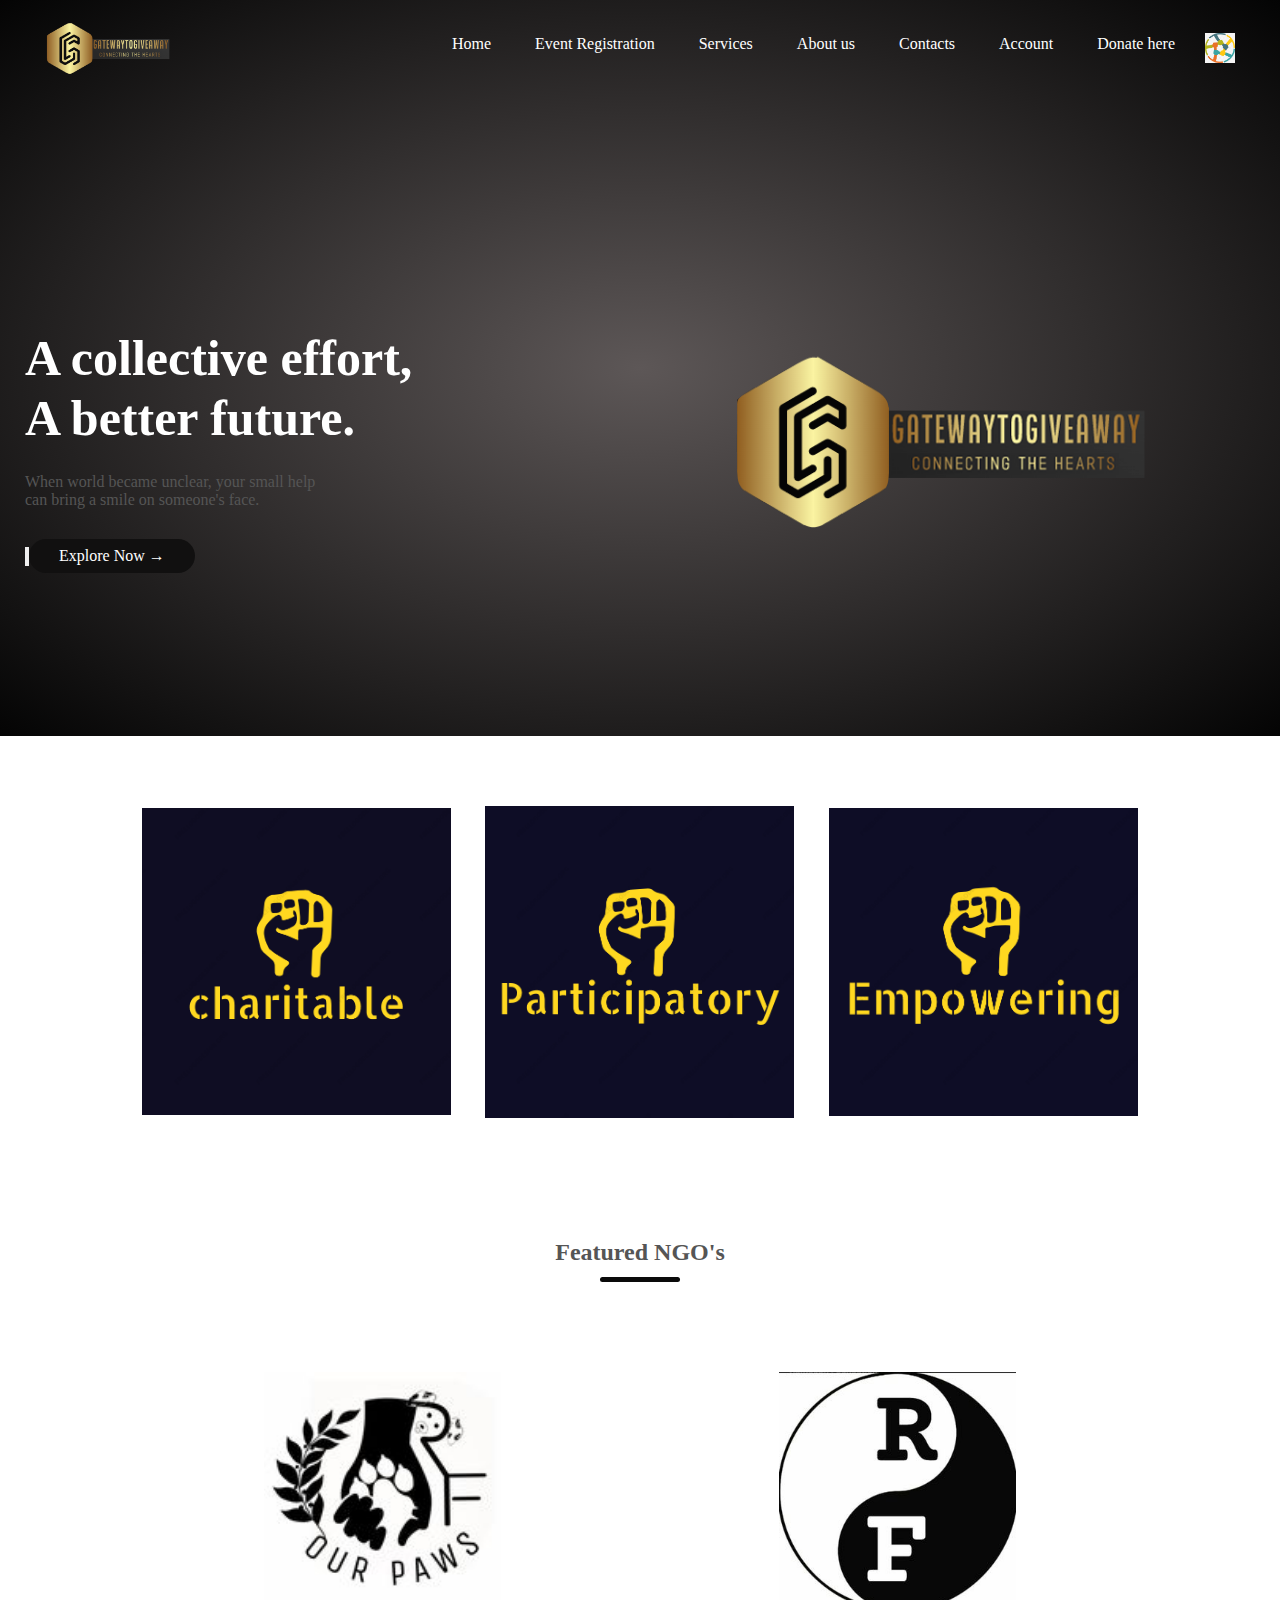
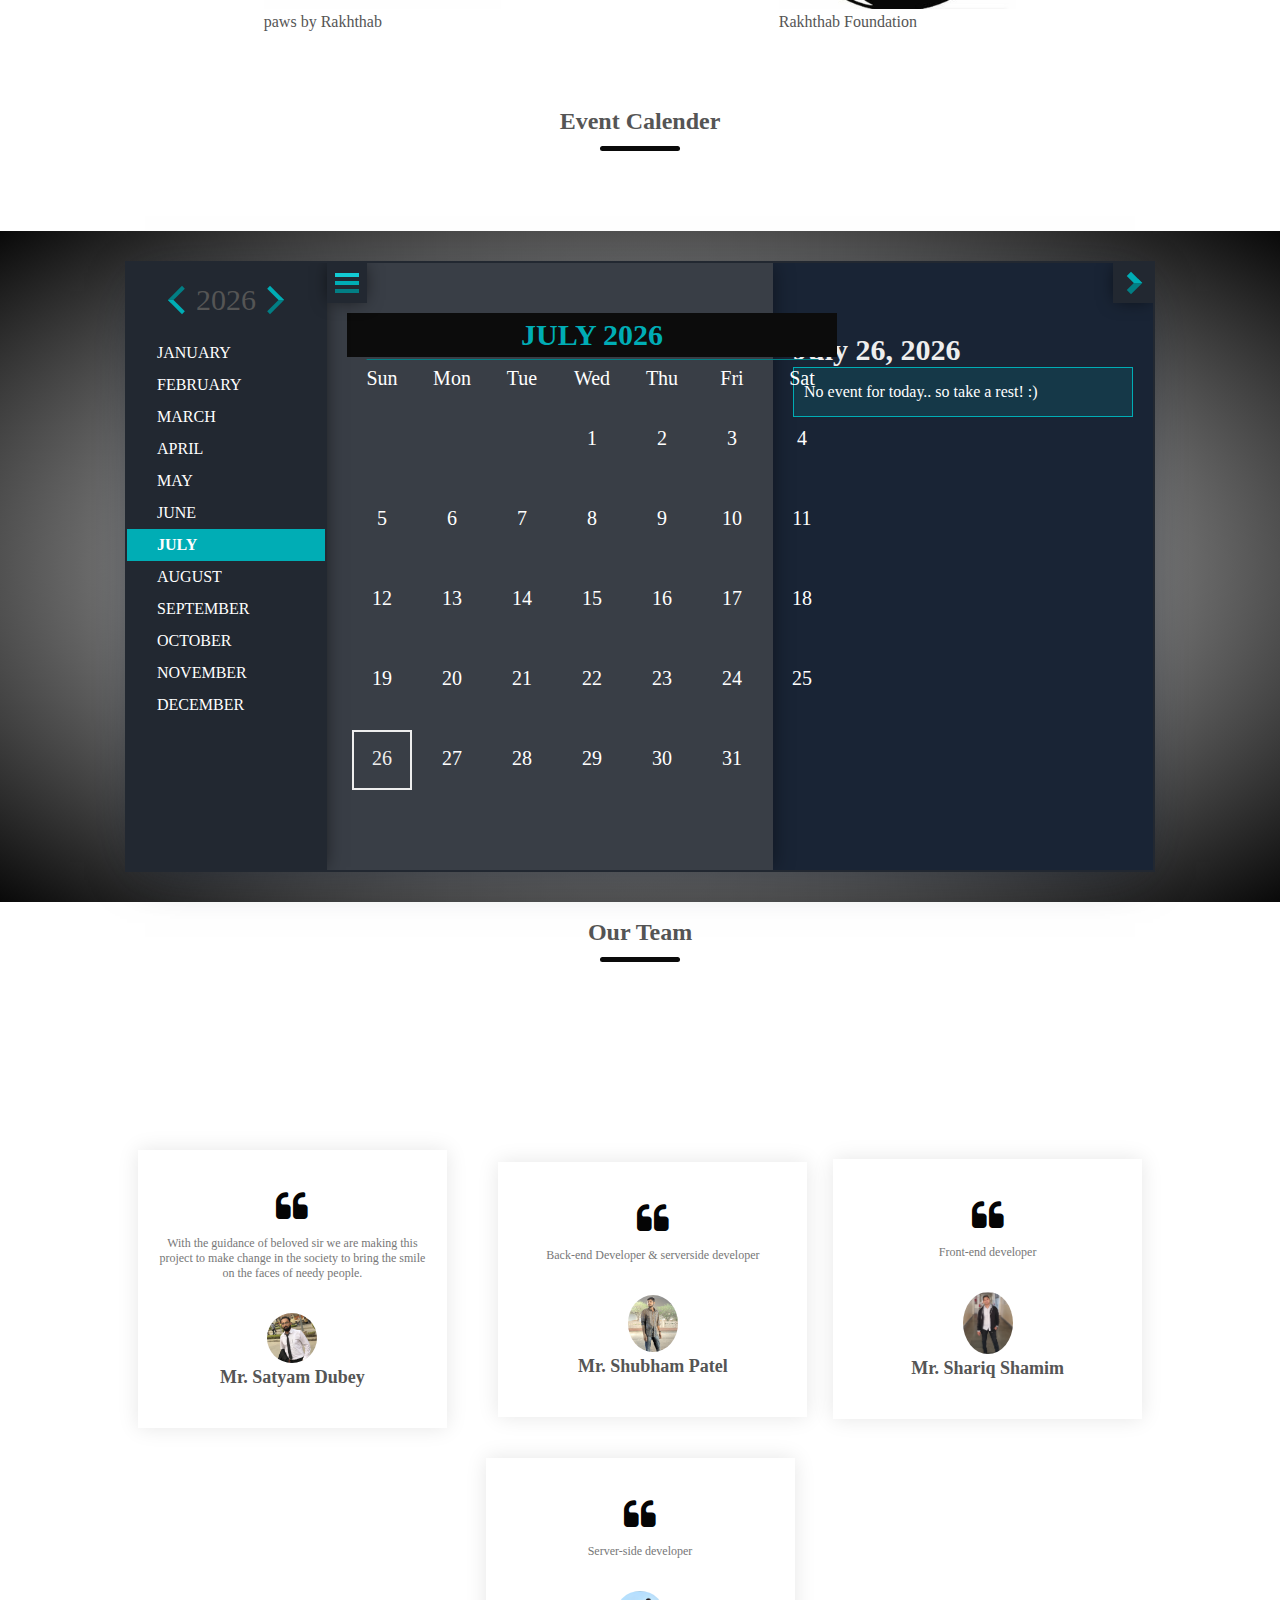
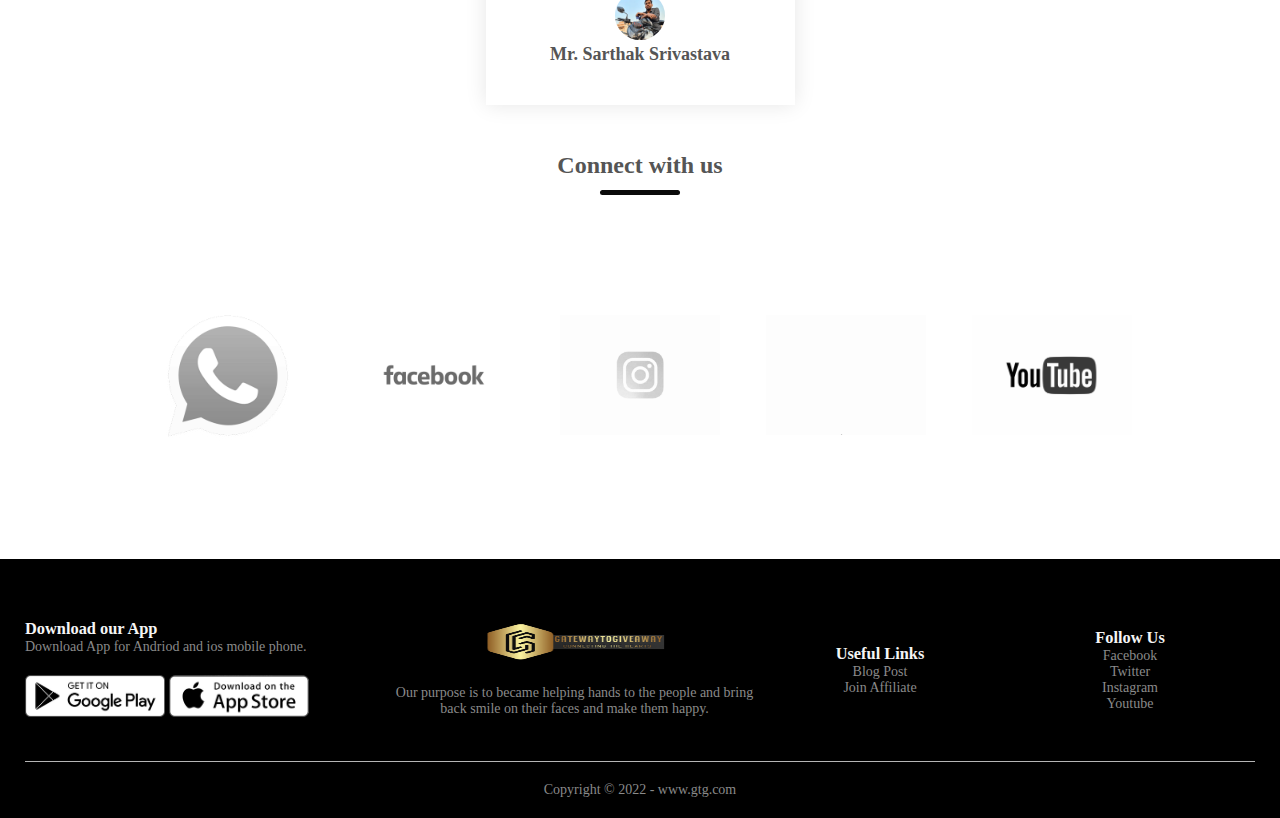
==== index.html @ d8c1d8df "required" ====
<!DOCTYPE html>
<html lang="en">

<head>
    <meta charset="UTF-8" />
    <meta name="viewport" content="width=device-width, initial-scale=1.0" />
    <link rel="stylesheet" href="style.css" />
    <title>GTG | Gateway To Giveaway</title>
    <link href="https://fonts.googleapis.com/css2?family=Poppins:wght@300;400;500;600&display=swap" rel="stylesheet" />
    <link rel="stylesheet" href="https://stackpath.bootstrapcdn.com/font-awesome/4.7.0/css/font-awesome.min.css" />
     <link rel="stylesheet" type="text/css" href="evo-calendar.css"/>
        <link rel="stylesheet" type="text/css" href="evo-calendar.midnight-blue.css"/>
         <link rel="stylesheet" type="text/css" href="evo-calendar.royal-navy.css"/>
</head>

<body>
    <div class="header">
        <div class="container">
            <div class="navbar">
                <div class="logo">
                    <a href="index.html">
                        <img src="images/main-logo.png" alt="" / width="125px">
                    </a>
                </div>
                <nav>
                    <ul id="MenuItems">
                        <li><a href="index.html">Home</a></li>
                        <li><a href="https://forms.office.com/r/egtF3mz5zP">Event Registration</a></li>

                        <li><a href="services.html">Services</a></li>
                        <li><a onClick="document.getElementById('team').scrollIntoView();">About us</a></li>
                        <li><a href="services.html">Contacts</a></li>
                        <li><a href="account.html">Account</a></li>
                        <li><a href="services.html">Donate here</a></li>
                        
                    </ul>
                </nav>
                <a href="donate.html">

                    <img src="images/payment.png" alt="" width="30px" height="30px" />
                </a>
                <img src="images/menu.png" alt="" class="menu-icon" onclick="menutoggle()">
            </div>
            <div class="row">
                <div class="col-2">
                    <h1 >A collective effort, <br />A better future.</h1>
                    <p>
                        When world became unclear, your small help <br />can bring a smile on someone's face.
                    </p>
                   <input type="button" ><a class="btn"onClick="document.getElementById('main').scrollIntoView();" >Explore Now &#8594;</a></input>
                </div>
                <div class="col-2">
                    <img src="images/main.png" alt="" />
                </div>
            </div>
        </div>
    </div>

    <div class="categories">
        <div class="small-container">
            <div class="row">
                <div class="col-3">
                   <a href="services.html" >
                    <img src="images/C 1.png" alt="" />
                    </a>
                </div>
                <div class="col-3">
                    <a href="services.html" >
                    <img src="images/C 2.png" alt="" />
                    </a>

                </div>
                <div class="col-3">
                    <a href="services.html" >
                    <img src="images/C 3.png" alt="" />
                    </a>
                </div>
            </div>
        </div>
    </div>

    <div class="small-container">
        <h2 class="title" id="main">Featured NGO's</h2>
        <div class="row">
           
            <div class="col-4">
                <a href="NGO_details.html" target="">
                <img src="images/buy-1.jpg" alt="" width="100%" height="100%"  />
                <h4>paws by Rakhthab</h4>
                </a>
            
                
                    
                   
                
            </div>
            <div class="col-4">
                <a href="services.html" >
                <img src="images/rakh.jpg" alt="" />
                <h4>Rakhthab Foundation</h4>
                </a>
                
            </div>
            
               
            </div>
           
        </div>
    </div>
   <h2 class="title">Event Calender </h2>
    <div class="offer">
        <div class="small-container">
           
           <div class="hero">
       
        <div id="calendar"></div>
        </div>
           
           
           
           
           
        </div>
    </div>
 <h2 class="title" id="team">Our Team</h2>
    <div class="testimonial">
        <div class="small-container">
            <div class="row">
            <div class="col-3">
                    <i class="fa fa-quote-left"></i>
                    <p>
                      With the guidance of beloved sir we are making this project to make change in the society 
                        to bring the smile on the faces of needy people.
                    </p>
                    <div class="rating">
                       
                    </div>
                    <img src="images/guide.jpeg" alt="">
                    <h3>Mr. Satyam Dubey</h3>
                </div>
                <br>
                <div class="col-3">
                    <i class="fa fa-quote-left"></i>
                    <p>
                       Back-end Developer & serverside developer
                    </p>
                    <div class="rating">
                       
                    </div>
                    <img src="images/shubh.jpg" alt="">
                    <h3>Mr. Shubham Patel</h3>
                </div>
                <div class="col-3">
                    <i class="fa fa-quote-left"></i>
                    <p>
                        Front-end developer
                    </p>
                    <div class="rating">
                        
                    </div>
                    <img src="images/shar.jpg" alt="">
                    <h3>Mr. Shariq Shamim</h3>
                </div>
                <div class="col-3">
                    <i class="fa fa-quote-left"></i>
                    <p>
                       Server-side developer 
                    </p>
                    <div class="rating">
                       
                    </div>
                    <img src="images/sarth.jpg" alt="">
                    <h3>Mr. Sarthak Srivastava</h3>
                </div>
            </div>
        </div>
    </div>
 <h2 class="title">Connect with us </h2>
    <div class="brands">
        <div class="small-container">
            <div class="row">
                <div class="col-5">
                    <img src="images/wl.gif" alt="">
                </div>
                <div class="col-5">
                    <img src="images/fl.gif" alt="">
                </div>
                <div class="col-5">
                    <img src="images/il.gif" alt="">
                </div>
                <div class="col-5">
                    <img src="images/ll.gif" alt="">
                </div>
                <div class="col-5">
                    <img src="images/yt.gif" alt="">
                </div>
            </div>
        </div>
    </div>


    <div class="footer">
        <div class="container">
            <div class="row">
                <div class="footer-col-1">
                    <h3>Download our App</h3>
                    <p>Download App for Andriod and ios mobile phone.</p>
                    <div class="app-logo">
                        <img src="images/play-store.png" alt="">
                        <img src="images/app-store.png" alt="">
                    </div>
                </div>
                <div class="footer-col-2">
                    <img src="images/main-logo.png" alt="">
                    <p>Our purpose is to became helping hands to the people and bring back smile on their faces and make them
                        happy.</p>
                </div>
                <div class="footer-col-3">
                    <h3>Useful Links</h3>
                    <ul>
                       
                        <li>Blog Post</li>
                        <li>Join Affiliate</li>
                    </ul>
                </div>
                <div class="footer-col-4">
                    <h3>Follow Us</h3>
                    <ul>
                        <li>Facebook</li>
                        <li>Twitter</li>
                        <li>Instagram</li>
                        <li>Youtube</li>
                    </ul>
                </div>
            </div>
            <hr>
            <p class="copyright">Copyright &copy; 2022 - www.gtg.com</p>
        </div>
    </div>
    <script src="https://ajax.googleapis.com/ajax/libs/jquery/3.4.1/jquery.min.js"></script>
        <script src="evo-calendar.js"></script>

        <script>
       
        $(document).ready(function() {
            $('#calendar').evoCalendar({
            	theme:"Midnight Blue",
            	calendarEvents: [
            	      {
            	        id: 'e1', // Event's ID (required)
            	        name: "New Year", // Event name (required)
            	        date: "January/1/2020", // Event date (required)
            	        type: "holiday", // Event type (required)
            	        everyYear: true // Same event every year (optional)
            	      },
            	      {
              	        id: 'e2', // Event's ID (required)
              	        name: "Project Presentation", // Event name (required)
              	        description:"gatewaytogiveaway project under developing stage  ",
              	        date: "February/13/2023 ", // Event date (required)
              	        type: "important", // Event type (required)
              	        everyYear: false // Same event every year (optional)
                      
              	      ,},
            	      {
                        id:"e3",
            	        name: "Vacation Leave",
            	        badge: "02/13 - 02/15", // Event badge (optional)
            	        date: ["February/13/2020", "February/15/2020"], // Date range
            	        description: "Vacation leave for 3 days.", // Event description (optional)
            	        type: "event",
            	        color: "#63d867" // Event custom color (optional)
            	      }
            	    ]
              
            })
        })
        </script>
    


    <script>
        var MenuItems = document.getElementById("MenuItems");

        MenuItems.style.maxHeight = "0px";

        function menutoggle() {
            if (MenuItems.style.maxHeight == "0px") {
                MenuItems.style.maxHeight = "200px";
            }
            else {
                MenuItems.style.maxHeight = "0px";
            }
        }
    </script>



</body>

</html>
---- style.css ----
*{
    margin: 0;
    padding: 0;
    box-sizing: border-box;
}

body{
    font-family: 'Poppins', sans-serif;
}

.navbar{
    display: flex;
    align-items: center;
    padding: 20px;
}

nav{
    flex: 1;
    text-align: right;
    
    height:50px;
    
}

nav ul{
    display: inline-block;
    list-style: none;
}

nav ul li{
    display: inline-block;
    margin-right: 20px;
    color:black;
    padding: 10px;
   
}

a{
    text-decoration: none;
    color:white;
}

p{
    color: #555555;
}
.container{
    max-width: 1300px;
    margin: auto;
    padding-left: 25px;
    padding-right: 25px;
}

.row{
    display: flex;
    align-items: center;
    flex-wrap: wrap;
    justify-content: space-around;
}

.col-2{
    flex-basis: 50%;
    min-width: 300px;

}

.col-2 img{
    max-width: 100%;
    padding: 50px 0;
}

.col-2 h1{
    font-size: 50px;
    line-height: 60px;
    margin: 25px 0;
    color:white;
}

.btn{
    display: inline-block;
    background: #111010;
    color: white;
    padding: 8px 30px;
    margin: 30px 0;
    border-radius: 30px;
}


.btn:hover{
    background: rgba(46, 45, 45, 0.856);
}

.header{
    background: radial-gradient(#5d5757 , #040404);
}

.header .row{
    margin-top:70px ;
}

.categories{
    margin: 70px 0;
}

.col-3{
    flex-basis: 30%;
    min-width: 250px;
    margin-bottom: 30px;
}

.col-3 img{
    width: 100%;
}

.small-container{
    max-width: 1080px;
    margin: auto;
    padding-left: 25px;
    padding-right: 25px;
}

.col-4{
    flex-basis: 25%;
    padding: 10px;
    min-width: 200px;
    margin-bottom: 50px;
    transition: transform 0.5s;
}

.col-4 img{
    width: 100%;
}

.title{
    text-align: center;
    margin: 0 auto 80px;
    position: relative;
    line-height: 60px;
    color: #555555;
}

.title::after{
    content: '';
    background: #0a0a0a ;
    width: 80px;
    height: 5px;
    border-radius: 5px;
    position: absolute;
    bottom: 0;
    left: 50%;
    transform: translateX(-50%);
}

h4{
    color: #555555;
    font-weight: normal;
}

.col-4 p{
    font-size: 14px;
}

.rating .fa{
    color: #070707;
}

.col-4:hover{
    transform: translateY(-7px);
}

.offer{
    background: radial-gradient(#ffffff , #090909);
    margin-top: 80px;
    padding: 30px 0;
}

.col-2 .offer-img{
    padding: 50px;
}

small{
    color: #555555;
}

.testimonial{
    padding-top: 108px;
}

.testimonial .col-3{
    text-align: center;
    padding: 40px 20px;
    box-shadow: 0 0 20px 0px rgba(0,0,0,0.1);
    cursor: pointer;
    transition: transform 0.5s;
}

.testimonial .col-3 img{
    width: 50px;
    margin-top: 20px;
    border-radius: 50%;
}

.testimonial .col-3:hover{
    transform: translateY(-10px);
}

.fa.fa-quote-left{
    font-size: 34px;
    color: rgb(5, 5, 5);
}

.col-3 p{
    font-size: 12px;
    margin: 12px 0;
    color: #777777;
}

.testimonial .col-3 h3{
    font-weight: 600;
    color: #555555;
    font-size: 18px;
}


.brands{
    margin: 100px auto;
}

.col-5{
    width: 160px;
}

.col-5 img{
    width: 100%;
    cursor: pointer;
    filter: grayscale(100%);
}

.col-5 img:hover{
    filter: grayscale(0);
}

.footer{
    background: black;
    color: #8a8a8a;
    font-size: 14px;
    padding: 60px 0 20px;
}

.footer p{
    color: #8a8a8a;
}

.footer h3{
    color: whitesmoke;
}

.footer-col-1, .footer-col-2, .footer-col-3, .footer-col-4{
    min-width: 250px;
    margin-bottom: 20px;
}

.footer-col-1{
    flex-basis: 30%;
}

.footer-col-2{
    flex: 1;
    text-align: center;
}

.footer-col-2 img{
    width: 180px;
    margin-bottom: 20px;
    height: 39px;
}

.footer-col-3 , .footer-col-4{
    flex-basis: 12%;
    text-align: center;
}

ul{
    list-style: none;
}

.app-logo{
    margin-top: 20px;
}

.app-logo img{
    width: 140px;
}

.footer hr{
    border: none;
    background: #b5b5b5;
    height: 1px;
    margin: 20px 0;
}

.copyright{
    text-align: center;
}

.menu-icon{
    width: 28px;
    margin-left: 20px;
    display: none;
}

@media only screen and (max-width: 800px){
    nav ul{
        position: absolute;
        top: 70px;
        left: 0;
        background: #333333;
        opacity: 0.8;
        width: 100%;
        overflow: hidden;
        transition: max-height 0.6s;
    }

    nav ul li{
        display: block;
        margin-bottom: 10px;
        margin-right: 50px;
        margin-top: 10px;
    }
    nav ul li a{
        color: whitesmoke;
    }

    .menu-icon{
        display: block;
        cursor: pointer;
    }

}


.row-2{
    justify-content: space-between;
    margin: 100px auto 50px;
}

select{
    border: 1px solid coral;
    padding: 5px;
}

select:focus{
    outline: none;
}



.page-btn{
    margin: 0 auto 80px;
}

.page-btn span{
    display: inline-block;
    border: 1px solid #faadbd;
    margin-left: 10px;
    width: 40px;
    height: 40px;
    text-align: center;
    line-height: 40px;
    cursor: pointer;
}
.page-btn span:hover{
    background: #080808;
    color: whitesmoke;
}

.single-product{
    margin-top: 80px;
}

.single-product .col-2 img{
    padding: 0;
}

.single-product .col-2{
    padding: 20px;

}

.single-product h4{
    margin: 20px 0;
    font-size: 22px;
    font-weight: bold;
}

.single-product select{
    display: block;
    padding: 10px;
    margin-top: 20px;
}

.single-product input{
    width: 50px;
    height: 40px;
    padding-left: 10px;
    font-size: 20px;
    margin-right: 10px;
    border: 1px solid coral;
}

input:focus{
    outline: none;
}


.single-product .fa{
    color: #f1607d;
    margin-left: 10px;
}

.small-img-row{
    display: flex;
    justify-content: space-between;
}

.small-img-col{
    flex-basis: 24%;
    cursor: pointer;
}


.cart-page{
    margin: 80px auto;
}

table{
    width: 100%;
    border-collapse: collapse;
}

.cart-info{
    display: flex;
    flex-wrap: wrap;
}

th{
    text-align: left;
    padding: 5px;
    color: #ffffff;
    background: #0c0c0c;
    font-weight: normal;
}

td{
    padding: 10px 5px;
}

td input{
    width: 40px;
    height: 30px;
    padding: 5px;
}

td a {
    color: #ff0033;
    font-size: 12px;
}

td img{
    width: 80px;
    height: 80px;
    margin-right: 10px;
}

.total-price{
    display: flex;
    justify-content: flex-end;
}

.total-price table{
    border-top:  3px solid coral;
    width: 100%;
    max-width: 350px;
}

td:last-child{
    text-align: right;
}

th:last-child{
    text-align: right;
}

.account-page{
    padding: 50px 0;
    background: radial-gradient(#c4bbbb , #66535a);
}

.form-container{
    background: #ffffff;
    width: 300px;
    height: 400px;
    position: relative;
    text-align: center;
    padding: 20px 0;
    margin: auto;
    box-shadow:  0 0 20px 0px rgba(0,0,0,0.3);
    border-radius: 9px;
    overflow: hidden;

}

.form-container span{
    font-weight: bold;
    padding:  0 10px;
    color: #555555;
    cursor: pointer;
    width: 100px;
    display: inline-block;
}

.form-btn{
    display: inline-block;
}

.form-container form{
    max-width: 300px;
    padding: 0 20px;
    position: absolute;
    top: 130px;
    transition: transform 1s;
}

form input{
    width: 100%;
    height: 30px;
    margin: 10px 0;
    padding: 0 10px;
    border: 1px solid #cccccc;
}

form .btn{
    width: 100%;
    border: none;
    cursor: pointer;
    margin: 10px 0;
}

form .btn:focus{
    outline: none;
}


#LoginForm{

    left:-300px;
}

#RegForm{

    left:0px;
}

form a{
    font-size: 12px;
}


#Indicator{
    width: 100px;
    border: none;
    background: coral;
    height: 3px;
    margin-top: 8px;
    transform: translateX(100px);
    transition: transform 1s;
}

@media only screen and (max-width: 600px){
    .row{
        text-align: center;
    }
    .col-2 , .col-3 , .col-4{
        flex-basis: 100%;
    }

    .single-product .row{
        text-align: left;
    }

    .single-product .col-2{
        padding: 20px 0;
    }

    .single-product h1{
        font-size: 26px;
        line-height: 32px;
    }

    .cart-info p{
        display: none;
    }

}

.hero{
    width:100%;
    height:100%;
    background:linear-gradient(45deg,#6ac1c5,#bda5ff);
    position:relative
}
#calender{
    width:80%;
    position:absolute;
    top:50%;
    left:50%;
    transform:translate(-50%,-50%)

}
---- evo-calendar.css ----
/*!
 * Evo Calendar - Simple and Modern-looking Event Calendar Plugin
 *
 * Licensed under the MIT License
 *
 * Version: 1.1.2
 * Author: Edlyn Villegas
 * Docs: https://edlynvillegas.github.com/evo-calendar
 * Repo: https://github.com/edlynvillegas/evo-calendar
 * Issues: https://github.com/edlynvillegas/evo-calendar/issues
 *
*/

*, ::after, ::before {
    -webkit-box-sizing: border-box;
    box-sizing: border-box;
}
html, body {
    padding: 0;
    margin: 0;
}
body {
    font-family: 'Source Sans Pro';
}
input:focus, textarea:focus, button:focus {
    outline: none;
}
.evo-calendar {
    position: relative;
    background-color: #fbfbfb;
    color: #5a5a5a;
    width: 100%;
    -webkit-box-shadow: 0 10px 50px -20px #8773c1;
            box-shadow: 0 10px 50px -20px #8773c1;
    margin: 0 auto;
    overflow: hidden;
    z-index: 1;
}

.calendar-sidebar {
    position: absolute;
    margin-top: 0;
    width: 200px;
    height: 100%;
    float: left;
    background-color: #8773c1;
    color: #fff;
    z-index: 1;
    -webkit-box-shadow: 5px 0 18px -3px #8773c1;
            box-shadow: 5px 0 18px -3px #8773c1;
    -webkit-transition: all .3s ease;
    -o-transition: all .3s ease;
    transition: all .3s ease;
    -webkit-transform: translateX(0);
        -ms-transform: translateX(0);
            transform: translateX(0);
    z-index: 2;
}

.sidebar-hide .calendar-sidebar {
    -webkit-transform: translateX(-100%);
        -ms-transform: translateX(-100%);
            transform: translateX(-100%);
    -webkit-box-shadow: none;
            box-shadow: none;
}
.calendar-sidebar > span#sidebarToggler {
    position: absolute;
    width: 40px;
    height: 40px;
    top: 0;
    right: 0;
    -webkit-transform: translate(100%, 0);
        -ms-transform: translate(100%, 0);
            transform: translate(100%, 0);
    background-color: #8773c1;
    padding: 10px 8px;
    cursor: pointer;
    -webkit-box-shadow: 5px 0 18px -3px #8773c1;
            box-shadow: 5px 0 18px -3px #8773c1;
}

.calendar-sidebar > .calendar-year {
    padding: 20px;
    text-align: center;
}
.calendar-sidebar > .calendar-year > p {
    margin: 0;
    font-size: 30px;
    display: inline-block;
}
.calendar-sidebar > .calendar-year > button.icon-button {
    display: inline-block;
    width: 20px;
    height: 20px;
    overflow: visible;
}
.calendar-sidebar > .calendar-year > button.icon-button > span {
    border-right: 4px solid #fff;
    border-bottom: 4px solid #fff;
    width: 100%;
    height: 100%;
}
.calendar-sidebar > .calendar-year > img[year-val="prev"] {
    float: left;
}
.calendar-sidebar > .calendar-year > img[year-val="next"] {
    float: right;
}
.calendar-sidebar > .month-list::-webkit-scrollbar {
    width: 5px;
    height: 5px;
}
.calendar-sidebar > .month-list::-webkit-scrollbar-track {
    background: transparent;
}
.calendar-sidebar > .month-list::-webkit-scrollbar-thumb {
    background: #fff;
    border-radius: 5px;
}
.calendar-sidebar > .month-list::-webkit-scrollbar-thumb:hover {
    background: #d6c8ff;
}
.calendar-sidebar > .month-list > .calendar-months {
    list-style-type: none;
    margin: 0;
    padding: 0;
}
.calendar-sidebar > .month-list > .calendar-months > li {
    padding: 7px 30px;
    cursor: pointer;
    font-size: 16px;
}
.calendar-sidebar > .month-list > .calendar-months > li:hover {
    background-color: #a692e0;
}
.calendar-sidebar > .month-list > .calendar-months > li.active-month {
    background-color: #755eb5;
}

.calendar-inner {
    position: relative;
    padding: 40px 30px;
    float: left;
    width: 100%;
    max-width: calc(100% - 600px);
    margin-left: 200px;
    background-color: #fff;
    -webkit-box-shadow: 5px 0 18px -3px rgba(0, 0, 0, 0.15);
            box-shadow: 5px 0 18px -3px rgba(0, 0, 0, 0.15);
    -webkit-transition: all .3s ease;
    -o-transition: all .3s ease;
    transition: all .3s ease;
    z-index: 1;
}
.calendar-inner::after {
    content: none;
    position: absolute;
    top: 0;
    left: 0;
    width: 100%;
    height: 100%;
    background-color: rgba(83, 74, 109, 0.5);
}
.sidebar-hide .calendar-inner {
    max-width: calc(100% - 400px);
    margin-left: 0;
}
.event-hide .calendar-inner {
    max-width: calc(100% - 200px);
}
.event-hide.sidebar-hide .calendar-inner {
    max-width: 100%;
}
.calendar-inner .calendar-table {
    border-collapse: collapse;
    font-size: 20px;
    width: 100%;
    -webkit-user-select: none;
       -moz-user-select: none;
        -ms-user-select: none;
            user-select: none;
}
th[colspan="7"] {
    position: relative;
    text-align: center;
    text-transform: uppercase;
    font-weight: 600;
    font-size: 30px;
    color: #8773c1;
}
th[colspan="7"]::after {
    content: '';
    position: absolute;
    bottom: -3px;
    left: 50%;
    width: 50px;
    height: 5px;
    -webkit-transform: translateX(-50%);
        -ms-transform: translateX(-50%);
            transform: translateX(-50%);
    background-color: rgba(135, 115, 193, 0.15);
}
tr.calendar-header {

}
tr.calendar-header .calendar-header-day {
    padding: 10px;
    text-align: center;
    color: #5a5a5a;
}

tr.calendar-body {

}
tr.calendar-body .calendar-day {
    padding: 10px 0;
}
tr.calendar-body .calendar-day .day {
    position: relative;
    padding: 15px;
    height: 60px;
    width: 60px;
    margin: 0 auto;
    border-radius: 50%;
    text-align: center;
    color: #5a5a5a;
    border: 1px solid transparent;
    -webkit-transition: all .3s ease, -webkit-transform .5s ease;
    transition: all .3s ease, -webkit-transform .5s ease;
    -o-transition: all .3s ease, transform .5s ease;
    transition: all .3s ease, transform .5s ease;
    transition: all .3s ease, transform .5s ease, -webkit-transform .5s ease;
    cursor: pointer;
}
tr.calendar-body .calendar-day .day:hover {
    background-color: #dadada;
}
tr.calendar-body .calendar-day .day:active {
    -webkit-transform: scale(0.9);
        -ms-transform: scale(0.9);
            transform: scale(0.9);
}

tr.calendar-body .calendar-day .day.calendar-active,
tr.calendar-body .calendar-day .day.calendar-active:hover {
    color: #5a5a5a;
    border-color: rgba(0, 0, 0, 0.5);
}

tr.calendar-body .calendar-day .day.calendar-today {
    color: #fff;
    background-color: #8773c1;
}
tr.calendar-body .calendar-day .day.calendar-today:hover {
    color: #fff;
    background-color: #755eb5;
}
tr.calendar-body .calendar-day .day[disabled] {
    pointer-events: none;
    cursor: not-allowed;
    background-color: transparent;
    color: #b9b9b9;
}


.calendar-events {
    position: absolute;
    top: 0;
    right: 0;
    width: 400px;
    height: 100%;
    padding: 70px 30px 60px 30px;
    background-color: #fbfbfb;
    -webkit-transition: all .3s ease;
    -o-transition: all .3s ease;
    transition: all .3s ease;
    overflow-y: auto;
    z-index: 0;
}
.calendar-events::-webkit-scrollbar {
    width: 5px;
    height: 5px;
}
.calendar-events::-webkit-scrollbar-track {
    background: transparent;
}
.calendar-events::-webkit-scrollbar-thumb {
    background: #8e899c;
    border-radius: 5px;
}
.calendar-events::-webkit-scrollbar-thumb:hover {
    background: #6c6875;
}

.calendar-events > .event-header > p {
    font-size: 30px;
    font-weight: 600;
    color: #5a5a5a;
}
#eventListToggler {
    position: absolute;
    width: 40px;
    height: 40px;
    top: 0;
    right: 0;
    background-color: #8773c1;
    padding: 10px;
    cursor: pointer;
    -webkit-box-shadow: 5px 0 18px -3px #8773c1;
            box-shadow: 5px 0 18px -3px #8773c1;
    z-index: 1;
}
.event-list::after {
    content: "";
    clear: both;
    display: table;
}
.event-list > .event-empty {
    padding: 15px 10px;
    background-color: rgba(135,115,193,.15);
    border: 1px solid #8773c1;
}
.event-list > .event-empty > p {
    margin: 0;
    color: #755eb5;
}
.event-container {
    position: relative;
    display: flex;
    width: 100%;
    border-radius: 10px;
    margin-bottom: 10px;
    -webkit-transition: all .3s ease;
    -o-transition: all .3s ease;
    transition: all .3s ease;
    cursor: pointer;
    float: left;
}
.event-container::before {
    content: '';
    position: absolute;
    top: 0;
    left: 0;
    width: 2px;
    height: 100%;
    transform: translate(29px, 30px);
    background-color: #eaeaea;
    z-index: -1;
}
.event-container:last-child.event-container::before {
    height: 30px;
    transform: translate(29px, 0);
}
.event-container:only-child.event-container::before {
    height: 0;
    opacity: 0;
}
.event-container:hover {
    background-color: #fff;
    -webkit-box-shadow: 0 3px 12px -4px rgba(0, 0, 0, 0.65);
            box-shadow: 0 3px 12px -4px rgba(0, 0, 0, 0.65);
}
.event-container > .event-icon {
    position: relative;
    padding: 20px;
    width: 60px;
    height: 60px;
    float: left;
    /* z-index: 0; */
}
/* .event-container > .event-icon::before {
    content: '';
    position: absolute;
    top: 0;
    left: 29px;
    width: 2px;
    height: calc(100% + 10px);
    background-color: #eaeaea;
    z-index: -1;
} */
/* .event-container:last-child > .event-icon::before {
    height: calc(50% + 10px);
}
.event-container:first-child > .event-icon::before {
    top: 50%;
    height: calc(50% + 10px);
}
.event-container:only-child > .event-icon::before {
    opacity: 0;
} */
.event-container > .event-icon > img {
    width: 30px;
}
.event-container > .event-info {
    align-self: center;
    width: calc(100% - 60px);
    display: inline-block;
    padding: 10px 10px 10px 0;
}
.event-container > .event-info > p {
    margin: 0;
    color: #5a5a5a;
}
.event-container > .event-info > p.event-title {
    position: relative;
    font-size: 22px;
    font-weight: 600;
}
.event-container > .event-info > p.event-title > span {
    position: absolute;
    top: 50%;
    right: 0;
    font-size: 12px;
    font-weight: normal;
    color: #755eb5;
    border: 1px solid #755eb5;
    border-radius: 3px;
    background-color: rgb(237 234 246);
    padding: 3px 6px;
    transform: translateY(-50%);
}
.event-container > .event-info > p.event-desc {
    font-size: 14px;
    margin-top: 5px;
}


.event-indicator {
    position: absolute;
    width: -moz-max-content;
    width: -webkit-fit-content;
    width: -moz-fit-content;
    width: fit-content;
    top: 100%;
    left: 50%;
    -webkit-transform: translate(-50%, calc(-100% + -5px));
        -ms-transform: translate(-50%, calc(-100% + -5px));
            transform: translate(-50%, calc(-100% + -5px));
}
.event-indicator > .type-bullet {
    float: left;
    padding: 2px;
}
.event-indicator > .type-bullet > div {
    width: 10px;
    height: 10px;
    border-radius: 50%;
}
.event-container > .event-icon > div {
    width: 100%;
    height: 100%;
    border-radius: 50%;
}
/* fallback color */
.event-container > .event-icon > div[class^="event-bullet-"],
.event-indicator > .type-bullet > div[class^="type-"] {
    background-color: #8773c1;
}
.event-container > .event-icon > div.event-bullet-event,
.event-indicator > .type-bullet > div.type-event {
    background-color: #ff7575;
}
.event-container > .event-icon > div.event-bullet-holiday,
.event-indicator > .type-bullet > div.type-holiday {
    background-color: #ffc107;
}
.event-container > .event-icon > div.event-bullet-birthday,
.event-indicator > .type-bullet > div.type-birthday {
    background-color: #3ca8ff;
}


button.icon-button {
    border: none;
    background-color: transparent;
    width: 100%;
    height: 100%;
    padding: 0;
    cursor: pointer;
}
button.icon-button > span.bars {
    position: relative;
    width: 100%;
    height: 4px;
    display: block;
    background-color: #fff;
}
button.icon-button > span.bars::before,
button.icon-button > span.bars::after {
    content: '';
    position: absolute;
    width: 100%;
    height: 4px;
    display: block;
    background-color: #fff;
}
button.icon-button > span.bars::before {
    top: -8px;
}
button.icon-button > span.bars::after {
    bottom: -8px;
}
button.icon-button > span.chevron-arrow-left {
    display: inline-block;
    border-right: 6px solid #fff;
    border-bottom: 6px solid #fff;
    width: 18px;
    height: 18px;
    -webkit-transform: rotate(-225deg);
        -ms-transform: rotate(-225deg);
            transform: rotate(-225deg);
}
button.icon-button > span.chevron-arrow-right {
    display: block;
    border-right: 4px solid #fff;
    border-bottom: 4px solid #fff;
    width: 16px;
    height: 16px;
    -webkit-transform: rotate(-45deg);
        -ms-transform: rotate(-45deg);
            transform: rotate(-45deg);
}


/*************
**  THEMES  **
**************/




/* 1280 */
@media screen and (max-width: 1280px) {
    .calendar-inner {
        padding: 50px 20px 70px 20px;
        max-width: calc(100% - 580px);
    }
    .sidebar-hide .calendar-inner {
        max-width: calc(100% - 380px);
    }
    tr.calendar-header .calendar-header-day,
    tr.calendar-body .calendar-day {
        padding: 10px 5px;
    }
    .calendar-events {
        width: 380px;
        padding: 70px 20px 60px 20px;
    }
}
/* 1024 */
@media screen and (max-width: 1024px) {
    .calendar-sidebar {
        width: 175px;
    }
    .calendar-inner {
        padding: 50px 10px 70px 10px;
        max-width: calc(100% - 475px);
        margin-left: 175px;
    }
    .sidebar-hide .calendar-inner {
        max-width: calc(100% - 300px);
    }
    .event-hide .calendar-inner {
        max-width: calc(100% - 175px);
    }
    .calendar-events {
        width: 300px;
        padding: 70px 10px 60px 10px;
    }
    tr.calendar-body .calendar-day .day {
        padding: 10px;
        height: 45px;
        width: 45px;
        font-size: 16px;
    }
    .event-indicator > .type-bullet > div {
        width: 8px;
        height: 8px;
        border-radius: 50%;
    }
    .calendar-sidebar > span#sidebarToggler,
    #eventListToggler {
        width: 50px;
        height: 50px;
    }
    #eventListToggler,
    .event-hide #eventListToggler {
        right: 0;
        -webkit-transform: translateX(0);
            -ms-transform: translateX(0);
                transform: translateX(0);
    }
    button.icon-button > span.bars {
        height: 5px;
    }
    button.icon-button > span.bars::before,
    button.icon-button > span.bars::after {
        height: 5px;
    }
    button.icon-button > span.bars::before {
        top: -10px;
    }
    button.icon-button > span.bars::after {
        bottom: -10px;
    }
    button.icon-button > span.chevron-arrow-right {
        border-right-width: 5px;
        border-bottom-width: 5px;
        width: 20px;
        height: 20px;
    }
    .event-container::before {
        /* height: calc(100% - 15px); */
        transform: translate(24px, 25px);
    }
    .event-container:last-child.event-container::before {
        height: 25px;
        transform: translate(24px, 0);
    }
    .event-container > .event-icon {
        padding: 15px;
        width: 50px;
        height: 50px;
    }
    .event-container > .event-icon::before {
        left: 24px;
    }
    .event-container > .event-info {
        width: calc(100% - 50px);
    }
    .event-container > .event-info > p {
        font-size: 18px;
    }
}
/* md */
@media screen and (max-width: 991px) {
    .calendar-sidebar {
        width: 150px;
    }
    .calendar-inner {
        padding: 50px 10px 70px 10px;
        max-width: calc(100% - 425px);
        margin-left: 150px;
    }
    .sidebar-hide .calendar-inner {
        max-width: calc(100% - 275px);
    }
    .event-hide .calendar-inner {
        max-width: calc(100% - 150px);
    }
    .calendar-events {
        width: 275px;
        padding: 70px 10px 60px 10px;
    }
}

/* sm */
@media screen and (max-width: 768px) {
    .calendar-sidebar {
        width: 180px;
    }
    .calendar-inner {
        padding: 50px 10px 70px 10px;
        max-width: 100%;
        margin-left: 0;
    }
    .sidebar-hide .calendar-inner,
    .event-hide .calendar-inner {
        max-width: 100%;
    }
    .calendar-inner::after {
        content: '';
        opacity: 1;
    }
    .sidebar-hide.event-hide .calendar-inner::after {
        content: none;
        opacity: 0;
    }
    .event-indicator {
        -webkit-transform: translate(-50%, calc(-100% + -3px));
        -ms-transform: translate(-50%, calc(-100% + -3px));
        transform: translate(-50%, calc(-100% + -3px));
    }
    .event-indicator > .type-bullet {
        padding: 0 1px 3px 1px;
    }
    .calendar-events {
        width: 48%;
        padding: 70px 20px 60px 20px;
        -webkit-box-shadow: -5px 0 18px -3px rgba(135, 115, 193, 0.5);
                box-shadow: -5px 0 18px -3px rgba(135, 115, 193, 0.5);
        z-index: 1;
    }
    .event-hide .calendar-events {
        -webkit-transform: translateX(100%);
            -ms-transform: translateX(100%);
                transform: translateX(100%);
        -webkit-box-shadow: none;
        box-shadow: none;
    }
    #eventListToggler {
        right: 48%;
        -webkit-transform: translateX(100%);
            -ms-transform: translateX(100%);
                transform: translateX(100%);
    }
    .event-hide #eventListToggler {
        -webkit-transform: translateX(0);
            -ms-transform: translateX(0);
                transform: translateX(0);
    }
    .calendar-events > .event-list {
        margin-top: 20px;
    }
    /* .event-hide .calendar-inner {
        -webkit-transform: translateX(-100%);
            -ms-transform: translateX(-100%);
                transform: translateX(-100%);
        -webkit-box-shadow: none;
                box-shadow: none;
    } */
    .calendar-sidebar > .calendar-year > button.icon-button {
        width: 16px;
        height: 16px;
    }
    .calendar-sidebar > .calendar-year > button.icon-button > span {
        border-right-width: 2px;
        border-bottom-width: 2px;
    }
    .calendar-sidebar > .calendar-year > p {
        font-size: 22px;
    }
    .calendar-sidebar > .month-list > .calendar-months > li {
        padding: 6px 26px;
    }
    .calendar-events > .event-header > p {
        margin: 0;
    }
    .event-container > .event-info > p.event-title {
        font-size: 20px;
    }
    .event-container > .event-info > p.event-desc {
        font-size: 12px;
    }
}
/* sm only */
@media screen and (max-width: 768px) and (min-width: 426px) {
    .event-container > .event-info > p.event-title {
        font-size: 18px;
    }
}

/* xs */
@media screen and (max-width: 425px) {
    .calendar-sidebar {
        width: 100%;
    }
    .sidebar-hide .calendar-sidebar {
        height: 43px;
    }
    .sidebar-hide .calendar-sidebar {
        -webkit-transform: translateX(0);
        -ms-transform: translateX(0);
        transform: translateX(0);
        -webkit-box-shadow: none;
        box-shadow: none;
    }
    .calendar-sidebar > .calendar-year {
        position: relative;
        padding: 10px 20px;
        text-align: center;
        background-color: #8773c1;
        -webkit-box-shadow: 0 3px 8px -3px rgba(53, 43, 80, 0.65);
                box-shadow: 0 3px 8px -3px rgba(53, 43, 80, 0.65);
    }
    .calendar-sidebar > .calendar-year > button.icon-button {
        width: 14px;
        height: 14px;
    }
    .calendar-sidebar > .calendar-year > button.icon-button > span {
        border-right-width: 3px;
        border-bottom-width: 3px;
    }
    .calendar-sidebar > .calendar-year > p {
        font-size: 18px;
        margin: 0 10px;
    }
    .calendar-sidebar > .month-list {
        position: relative;
        width: 100%;
        height: calc(100% - 43px);
        overflow-y: auto;
        background-color: #8773c1;
        -webkit-transform: translateY(0);
            -ms-transform: translateY(0);
                transform: translateY(0);
        z-index: -1;
    }
    .sidebar-hide .calendar-sidebar > .month-list {
        -webkit-transform: translateY(-100%);
            -ms-transform: translateY(-100%);
                transform: translateY(-100%);
    }
    .calendar-sidebar > .month-list > .calendar-months {
        position: absolute;
        top: 0;
        left: 0;
        width: 100%;
        list-style-type: none;
        margin: 0;
        padding: 0;
        padding: 10px;
    }
    .calendar-sidebar > .month-list > .calendar-months::after {
        content: "";
        clear: both;
        display: table;
    }
    .calendar-sidebar > .month-list > .calendar-months > li {
        padding: 10px 20px;
        font-size: 20px;
        /* width: 50%;
        float: left; */
    }
    .calendar-sidebar > span#sidebarToggler {
        -webkit-transform: translate(0, 0);
            -ms-transform: translate(0, 0);
                transform: translate(0, 0);
        top: 0;
        bottom: unset;
        -webkit-box-shadow: none;
        box-shadow: none;
    }

    th[colspan="7"]::after {
        bottom: 0;
    }

    .calendar-inner {
        margin-left: 0;
        padding: 53px 0 40px 0;
        float: unset;
    }
    .calendar-inner::after {
        content: none;
        opacity: 0;
    }
    .sidebar-hide .calendar-inner,
    .event-hide .calendar-inner,
    .calendar-inner {
        max-width: 100%;
    }
    .calendar-sidebar > span#sidebarToggler,
    #eventListToggler {
        width: 40px;
        height: 40px;
    }
    button.icon-button > span.chevron-arrow-right {
        border-right-width: 4px;
        border-bottom-width: 4px;
        width: 18px;
        height: 18px;
        -webkit-transform: translateX(-3px) rotate(-45deg);
            -ms-transform: translateX(-3px) rotate(-45deg);
                transform: translateX(-3px) rotate(-45deg);
    }

    button.icon-button > span.bars,
    button.icon-button > span.bars::before,
    button.icon-button > span.bars::after {
        height: 4px;
    }
    button.icon-button > span.bars::before {
        top: -8px;
    }
    button.icon-button > span.bars::after {
        bottom: -8px;
    }
    tr.calendar-header .calendar-header-day {
        padding: 0;
    }
    tr.calendar-body .calendar-day {
        padding: 8px 0;
    }
    tr.calendar-body .calendar-day .day {
        padding: 10px;
        width: 40px;
        height: 40px;
        font-size: 16px;
    }
    .event-indicator {
        -webkit-transform: translate(-50%, calc(-100% + -3px));
            -ms-transform: translate(-50%, calc(-100% + -3px));
                transform: translate(-50%, calc(-100% + -3px));
    }
    .event-indicator > .type-bullet {
        padding: 1px;
    }
    .event-indicator > .type-bullet > div {
        width: 6px;
        height: 6px;
    }
    .event-indicator {
        -webkit-transform: translate(-50%, 0);
            -ms-transform: translate(-50%, 0);
                transform: translate(-50%, 0);
    }
    tr.calendar-body .calendar-day .day.calendar-today .event-indicator,
    tr.calendar-body .calendar-day .day.calendar-active .event-indicator {
        -webkit-transform: translate(-50%, 3px);
            -ms-transform: translate(-50%, 3px);
                transform: translate(-50%, 3px);
    }
    .calendar-events {
        position: relative;
        padding: 20px 15px;
        width: 100%;
        height: 185px;
        -webkit-box-shadow: 0 5px 18px -3px rgba(0, 0, 0, 0.15);
        box-shadow: 0 5px 18px -3px rgba(0, 0, 0, 0.15);
        overflow-y: auto;
        z-index: 0;
    }
    .event-hide .calendar-events {
        -webkit-transform: translateX(0);
        -ms-transform: translateX(0);
        transform: translateX(0);
        padding: 0 15px;
        height: 0;
    }
    .calendar-events > .event-header > p {
        font-size: 20px;
    }
    .event-list > .event-empty {
        padding: 10px;
    }
    .event-container::before {
        /* height: calc(100% - 12.5px); */
        transform: translate(21.5px, 25px);
    }
    .event-container:last-child.event-container::before {
        height: 22.5px;
        transform: translate(21.5px, 0);
    }
    .event-container > .event-icon {
        width: 45px;
        height: 45px;
    }
    .event-container > .event-icon::before {
        left: 21px;
    }
    .event-container:last-child > .event-icon::before {
        height: 50%;
    }
    .event-container > .event-info {
        width: calc(100% - 45px);
    }
    .event-hide #eventListToggler,
    #eventListToggler {
        top: calc(100% - 185px);
        right: 0;
        -webkit-transform: translate(0, -100%);
        -ms-transform: translate(0, -100%);
        transform: translate(0, -100%);
    }
    .event-hide #eventListToggler {
        top: 100%;
    }
    #eventListToggler button.icon-button > span.chevron-arrow-right {
        position: relative;
        display: inline-block;
        -webkit-transform: translate(0, -3px) rotate(45deg);
            -ms-transform: translate(0, -3px) rotate(45deg);
                transform: translate(0, -3px) rotate(45deg);
    }
}
@media screen and (max-width: 375px) {
    th[colspan="7"] {
        font-size: 20px;
        padding-bottom: 5px;
    }
    tr.calendar-header .calendar-header-day {
        font-size: 16px;
    }
    tr.calendar-body .calendar-day .day {
        padding: 5px;
        width: 30px;
        height: 30px;
        font-size: 14px;
    }
}
---- evo-calendar.midnight-blue.css ----
/*!
 * Evo Calendar - Simple and Modern-looking Event Calendar Plugin
 *
 * Licensed under the MIT License
 * 
 * Version: 1.1.2
 * Author: Edlyn Villegas
 * Docs: https://edlynvillegas.github.com/evo-calendar
 * Repo: https://github.com/edlynvillegas/evo-calendar
 * Issues: https://github.com/edlynvillegas/evo-calendar/issues
 * 
*/

/* Evo Calendar - Theme: Midnight Blue */
.midnight-blue {
    -webkit-box-shadow: 0 10px 50px -20px rgba(19, 31, 51, 0.65);
            box-shadow: 0 10px 50px -20px rgba(19, 31, 51, 0.65);
    border: 2px solid #222831;
    color: #EEEEEE;
}
.midnight-blue .calendar-sidebar {
    background: #222831;
    border-right: 2px solid #222831;
    -webkit-box-shadow: 0 0 18px -3px rgba(0, 0, 0, 0.65);
            box-shadow: 0 0 18px -3px rgba(0, 0, 0, 0.65);
}
.midnight-blue.sidebar-hide .calendar-sidebar {
    -webkit-box-shadow: none;
            box-shadow: none;
}
.midnight-blue .calendar-sidebar > .month-list::-webkit-scrollbar-thumb:hover {
    background: #cee1ff;
}
.midnight-blue .calendar-sidebar > .month-list > .calendar-months > li {
    text-transform: uppercase;
}
.midnight-blue .calendar-sidebar > .month-list > .calendar-months > li:hover {
    background-color: rgba(255, 255, 255, 0.20);
}
.midnight-blue .calendar-sidebar > .month-list > .calendar-months > li.active-month {
    background-color: #00adb5;
    font-weight: 600;
}
.midnight-blue .calendar-sidebar > span#sidebarToggler,
.midnight-blue #eventListToggler {
    background-color: #222831;
    /* right: -2px; */
    -webkit-box-shadow: 0 0 18px -3px rgba(0, 0, 0, 0.65);
            box-shadow: 0 0 18px -3px rgba(0, 0, 0, 0.65);
}
.midnight-blue .calendar-sidebar > span#sidebarToggler {
    right: -2px;
}
.midnight-blue button.icon-button > span.bars {
    background-color: #00adb5;
}
.midnight-blue button.icon-button > span.bars::before {
    background-color: #12cbd4;
}
.midnight-blue button.icon-button > span.bars::after {
    background-color: #027e84;
}
.midnight-blue .calendar-sidebar > .calendar-year > button.icon-button > span,
.midnight-blue button.icon-button > span.chevron-arrow-right {
    display: block;
    border-right: 6px solid #00adb5;
    border-bottom: 6px solid #027e84;
}
.midnight-blue .calendar-sidebar > .calendar-year > button.icon-button > span {
    border-width: 4px;
}
.midnight-blue .calendar-inner {
    background-color: #393e46;
    -webkit-box-shadow: 5px 0 18px -3px rgba(0, 0, 0, 0.35);
            box-shadow: 5px 0 18px -3px rgba(0, 0, 0, 0.35);
}
.midnight-blue .calendar-inner td {
    color: #fff;
}
.midnight-blue th[colspan="7"] {
    position: relative;
    font-size: 30px;
    color: #00adb5;
}
.midnight-blue th[colspan="7"]::after {
    content: '';
    display: block;
    width: 92%;
    height: 1px;
    margin: 0 auto;
    background: #027e84;
}
.midnight-blue tr.calendar-body .calendar-day .day:hover {
    background-color: rgba(255, 255, 255, 0.12);
    color: #00f4ff;
}
.midnight-blue tr.calendar-body .calendar-day .day.calendar-today {
    background: #00adb5;
}
.midnight-blue tr.calendar-body .calendar-day .day {
    border-width: 2px;
    border-radius: 0;
    color: #fff;
}
.midnight-blue tr.calendar-body .calendar-day .day.calendar-active,
.midnight-blue tr.calendar-body .calendar-day .day.calendar-active:hover {
    border-color: #EEEEEE;
    color: #EEEEEE;
}
.midnight-blue tr.calendar-body .calendar-day .day.calendar-today:hover {
    color: #EEEEEE;
}
.midnight-blue .calendar-events {
    background-color: #192435;
    padding: 70px 20px 60px 20px;
}
.midnight-blue .calendar-events::-webkit-scrollbar-thumb {
    background: #fff;
    border-radius: 5px;
}
.midnight-blue .calendar-events::-webkit-scrollbar-thumb:hover {
    background: #cee1ff;
}
.midnight-blue .calendar-events p {
    color: #EEEEEE;
}
.midnight-blue .calendar-inner::after {
    background-color: rgba(25, 36, 53, 0.65);
}
.midnight-blue .event-container {
    border-radius: 0;
}
.midnight-blue .event-container:hover {
    background-color: #5d6979;
}
.midnight-blue .event-container > .event-icon > div {
    border: 2px solid transparent;
}
.midnight-blue .event-container:hover > .event-icon > div {
    border-color: #fff;
} 
.midnight-blue .event-container > .event-icon > div.event-bullet-birthday,
.midnight-blue .event-indicator > .type-bullet > div.type-birthday {
    background-color: #6c72bf;
}

.midnight-blue .event-container > .event-info > p.event-title > span {
    color: #fff;
    border-radius: 0;
    background-color: rgba(0,173,181,.15);
    border: 1px solid #00adb5;
}
.midnight-blue .event-container:hover > .event-info > p.event-title > span {
    background-color: rgb(0 173 181);
}

.midnight-blue .event-list > .event-empty {
    background-color: rgba(0, 173, 181, 0.15);
    border: 1px solid #00adb5;
}
.midnight-blue .event-list > .event-empty > p {
    color: #ffff;
}
@media only screen and (max-width: 768px) {
    .midnight-blue .event-indicator {
        -webkit-transform: translate(-50%, -100%);
        -ms-transform: translate(-50%, -100%);
        transform: translate(-50%, -100%);
    }
    .midnight-blue .calendar-events {
        -webkit-box-shadow: -5px 0 18px -3px rgba(0, 0, 0, 0.65);
        box-shadow: -5px 0 18px -3px rgba(0, 0, 0, 0.65);
    }
    .midnight-blue.event-hide .calendar-events {
        -webkit-box-shadow: none;
        box-shadow: none;
    }
}
@media screen and (max-width: 425px) {
    .midnight-blue .calendar-sidebar {
        border-right: none;
    }
    .midnight-blue .calendar-sidebar > .calendar-year {
        background-color: #222831;
        -webkit-box-shadow: 0 3px 8px -3px rgba(0, 0, 0, 0.65);
                box-shadow: 0 3px 8px -3px rgba(0, 0, 0, 0.65);
    }
    .midnight-blue .calendar-sidebar > .month-list {
        background-color: #192435;
    }
    .midnight-blue .calendar-sidebar > span#sidebarToggler {
        right: 0;
    }
    .midnight-blue #eventListToggler, .midnight-blue .calendar-sidebar>span#sidebarToggler {
        -webkit-box-shadow: none;
        box-shadow: none;
    }
    .midnight-blue .calendar-inner {
        -webkit-box-shadow: 5px 0 18px -3px rgba(0, 0, 0, 0.35);
        box-shadow: 0 5px 18px -3px rgba(0, 0, 0, 0.65);
    }
    .midnight-blue tr.calendar-body .calendar-day .day.calendar-active,
    .midnight-blue tr.calendar-body .calendar-day .day.calendar-active:hover {
        border-width: 1px;
    }
    .midnight-blue tr.calendar-body .calendar-day .day.calendar-today .event-indicator {
        -webkit-transform: translate(-50%, 3px);
        -ms-transform: translate(-50%, 3px);
        transform: translate(-50%, 3px);
    }
    .midnight-blue tr.calendar-body .calendar-day .day.calendar-active .event-indicator {
        -webkit-transform: translate(-50%, -50%);
        -ms-transform: translate(-50%, -50%);
        transform: translate(-50%, -50%);
    }
    .midnight-blue .event-indicator {
        -webkit-transform: translate(-50%, 0);
        -ms-transform: translate(-50%, 0);
        transform: translate(-50%, 0);
    }
    .midnight-blue .calendar-events {
        padding: 20px 15px;
    }
    .midnight-blue.event-hide .calendar-events {
        padding: 0 15px;
    }
}
---- evo-calendar.royal-navy.css ----
/*!
 * Evo Calendar - Simple and Modern-looking Event Calendar Plugin
 *
 * Licensed under the MIT License
 *
 * Version: 1.1.2
 * Author: Edlyn Villegas
 * Docs: https://edlynvillegas.github.com/evo-calendar
 * Repo: https://github.com/edlynvillegas/evo-calendar
 * Issues: https://github.com/edlynvillegas/evo-calendar/issues
 *
*/

/* Evo Calendar - Theme: Royal Navy */
.royal-navy .calendar-sidebar {
    background-color: #216583;
    -webkit-box-shadow: 5px 0 18px -3px #216583;
    box-shadow: 5px 0 18px -3px #216583;
}
.royal-navy.sidebar-hide .calendar-sidebar {
    -webkit-box-shadow: none;
    box-shadow: none;
}
.royal-navy .calendar-sidebar > .month-list::-webkit-scrollbar-thumb:hover {
    background: #fff7e1;
}
.royal-navy .calendar-sidebar > .month-list > .calendar-months {
    padding: 0 15px 0 0;
}
.royal-navy .calendar-sidebar > .month-list > .calendar-months > li {
    padding: 9px 30px;
    border-radius: 0 25px 25px 0;
}
.royal-navy .calendar-sidebar > .month-list > .calendar-months > li:hover {
    background-color: rgba(0, 0, 0, 0.20);
}
.royal-navy .calendar-sidebar > .month-list > .calendar-months > li.active-month {
    background-color: rgba(0, 0, 0, 0.35);
}
.royal-navy .calendar-sidebar > span#sidebarToggler {
    width: 35px;
    height: 35px;
    top: 10px;
    right: 0;
    background-color: #f7be16;
    border-radius: 50%;
    padding: 8px;
    -webkit-transform: translate(50%, 0);
    -ms-transform: translate(50%, 0);
    transform: translate(50%, 0);
    -webkit-box-shadow: 0 5px 10px -3px #f7be16;
    box-shadow: 0 5px 10px -3px #f7be16;
    -webkit-transition: all .3s ease;
    -o-transition: all .3s ease;
    transition: all .3s ease;
}
.royal-navy.sidebar-hide .calendar-sidebar > span#sidebarToggler {
    -webkit-transform: translate(calc(100% + 10px), 0);
    -ms-transform: translate(calc(100% + 10px), 0);
    transform: translate(calc(100% + 10px), 0);
}
.royal-navy button.icon-button > span.bars,
.royal-navy button.icon-button > span.bars::before,
.royal-navy button.icon-button > span.bars::after {
    height: 3px;
}
.royal-navy button.icon-button > span.bars::before {
    top: -6px;
}
.royal-navy button.icon-button > span.bars::after {
    bottom: -6px;
}
.royal-navy .calendar-inner {
    color: #164255;
}
.royal-navy th[colspan="7"] {
    color: #216583;
}
.royal-navy th[colspan="7"]::after {
    background-color: rgba(33, 101, 131, 0.15);
}
.royal-navy tr.calendar-body .calendar-day .day:hover {
    background-color: rgba(48, 152, 197, 0.25);
    color: #164255;
}
.royal-navy tr.calendar-body .calendar-day .day.calendar-active,
.royal-navy tr.calendar-body .calendar-day .day.calendar-active:hover {
    border-color: #164255;
}
.royal-navy tr.calendar-body .calendar-day .day.calendar-today {
    background-color: #216583;
    color: #fff;
    -webkit-box-shadow: 0 5px 10px -3px #216583;
            box-shadow: 0 5px 10px -3px #216583;
}
.royal-navy #eventListToggler {
    width: 35px;
    height: 35px;
    top: 10px;
    background-color: #f7be16;
    border-radius: 50%;
    padding: 6px;
    -webkit-box-shadow: 0 5px 10px -3px #f7be16;
    box-shadow: 0 5px 10px -3px #f7be16;
    -webkit-transform: translateX(-10px);
    -ms-transform: translateX(-10px);
    transform: translateX(-10px);
    -webkit-transition: all .3s ease;
    -o-transition: all .3s ease;
    transition: all .3s ease;
}
.royal-navy .calendar-events {
    padding-top: 50px;
    padding-bottom: 40px;
    background-color: #216583;
    color: #fff;
}
.royal-navy .calendar-events::-webkit-scrollbar-thumb {
    background: #fff;
    border-radius: 5px;
}
.royal-navy .calendar-events::-webkit-scrollbar-thumb:hover {
    background: #fff7e1;
}
.royal-navy .calendar-events > .event-header > p {
    text-transform: uppercase;
    padding-bottom: 10px;
    border-bottom: 1px solid #fff;
    color: #fff;
}
/* .royal-navy .event-container {
    border-radius: 30px;
} */
.royal-navy .event-container:hover {
    background-color: #fff;
}
.royal-navy .event-container > .event-info > p {
    color: #fff;
}
.royal-navy .event-container:hover > .event-info >  p {
    color: #164255;
}
.royal-navy .event-container > .event-info > p.event-title > span {
    color: #fff;
    border: 1px solid #164255;
    border-radius: 15px;
    background-color: rgb(22 66 85);
}
.royal-navy .event-list > .event-empty {
    background-color: rgba(255, 255, 255, 0.15);
    border: 1px solid #fff;
}
.royal-navy .event-list > .event-empty > p {
    color: #ffff;
}
@media screen and (max-width: 768px) {
    .royal-navy .calendar-sidebar > .month-list > .calendar-months > li {
        padding: 6px 26px;
    }
    .royal-navy button.icon-button > span.bars,
    .royal-navy button.icon-button > span.bars::before,
    .royal-navy button.icon-button > span.bars::after {
        height: 4px;
    }
    .royal-navy .calendar-inner::after {
        background-color: rgba(44, 81, 97, 0.5);
    }
    .royal-navy .calendar-sidebar > span#sidebarToggler,
    .royal-navy #eventListToggler {
        width: 50px;
        height: 50px;
        padding: 15px 12px;
    }
    .royal-navy button.icon-button > span.bars::before {
        top: -8px;
    }
    .royal-navy button.icon-button > span.bars::after {
        bottom: -8px;
    }
    .royal-navy .calendar-events {
        -webkit-box-shadow: -5px 0 18px -3px #216583;
                box-shadow: -5px 0 18px -3px #216583;
    }
    .royal-navy.event-hide .calendar-events {
        -webkit-transform: translateX(calc(100% + 1px));
            -ms-transform: translateX(calc(100% + 1px));
                transform: translateX(calc(100% + 1px));
        -webkit-box-shadow: none;
                box-shadow: none;
    }
    .royal-navy #eventListToggler {
        -webkit-transform: translateX(50%);
            -ms-transform: translateX(50%);
                transform: translateX(50%);
    }
    .royal-navy.event-hide #eventListToggler {
        right: 10px;
        -webkit-transform: translateX(0);
            -ms-transform: translateX(0);
                transform: translateX(0);
    }
    .royal-navy.event-hide .calendar-events #eventListToggler {
        -webkit-transform: translateX(calc(-100% - 10px));
            -ms-transform: translateX(calc(-100% - 10px));
                transform: translateX(calc(-100% - 10px));
    }
}
/* sm only */
@media screen and (max-width: 768px) and (min-width: 426px) {
    .royal-navy .calendar-events {
        padding-top: 60px;
    }
}
@media screen and (max-width: 425px) {
    .royal-navy .calendar-sidebar > .calendar-year {
        background-color: #216583;
        -webkit-box-shadow: 0 5px 8px -3px rgba(12, 37, 47, 0.65);
                box-shadow: 0 5px 8px -3px rgba(12, 37, 47, 0.65);
    }
    .royal-navy .calendar-sidebar > .month-list {
        background-color: #174d65;
    }
    .royal-navy .calendar-sidebar > .month-list > .calendar-months {
        padding: 10px;
    }
    .royal-navy .calendar-sidebar > .month-list > .calendar-months > li {
        width: 100%;
        padding: 10px 20px;
        border-radius: 25px;
        float: unset;
    }
    .royal-navy.sidebar-hide .calendar-sidebar > span#sidebarToggler {
        -webkit-transform: translate(-5px, 10px) scale(0.9);
        -ms-transform: translate(-5px, 10px) scale(0.9);
        transform: translate(-5px, 10px) scale(0.9);
    }
    .royal-navy .calendar-sidebar > span#sidebarToggler {
        -webkit-transform: translate(-5px, 10px) scale(0.9);
        -ms-transform: translate(-5px, 10px) scale(0.9);
        transform: translate(-5px, 10px) scale(0.9);
    }
    .royal-navy .calendar-inner {
        padding: 63px 0 40px 0;
        -webkit-box-shadow: 0 5px 8px -3px rgba(12, 37, 47, 0.65);
                box-shadow: 0 5px 8px -3px rgba(12, 37, 47, 0.65);
    }
    .royal-navy.event-hide .calendar-events,
    .royal-navy .calendar-events {
        padding: 20px 15px;
        -webkit-transform: translateX(0);
        -ms-transform: translateX(0);
        transform: translateX(0);
    }
    .royal-navy.event-hide .calendar-events {
        padding: 0 15px;
    }
    .royal-navy.event-hide #eventListToggler,
    .royal-navy #eventListToggler {
        top: calc(100% - 185px);
        right: 0;
        -webkit-transform: translate(-5px, -50%) scale(0.9);
        -ms-transform: translate(-5px, -50%) scale(0.9);
        transform: translate(-5px, -50%) scale(0.9);
    }
    .royal-navy.event-hide #eventListToggler {
        top: 100%;
        -webkit-transform: translate(0, -100%) scale(0.8);
            -ms-transform: translate(0, -100%) scale(0.8);
                transform: translate(0, -100%) scale(0.8);
    }
}
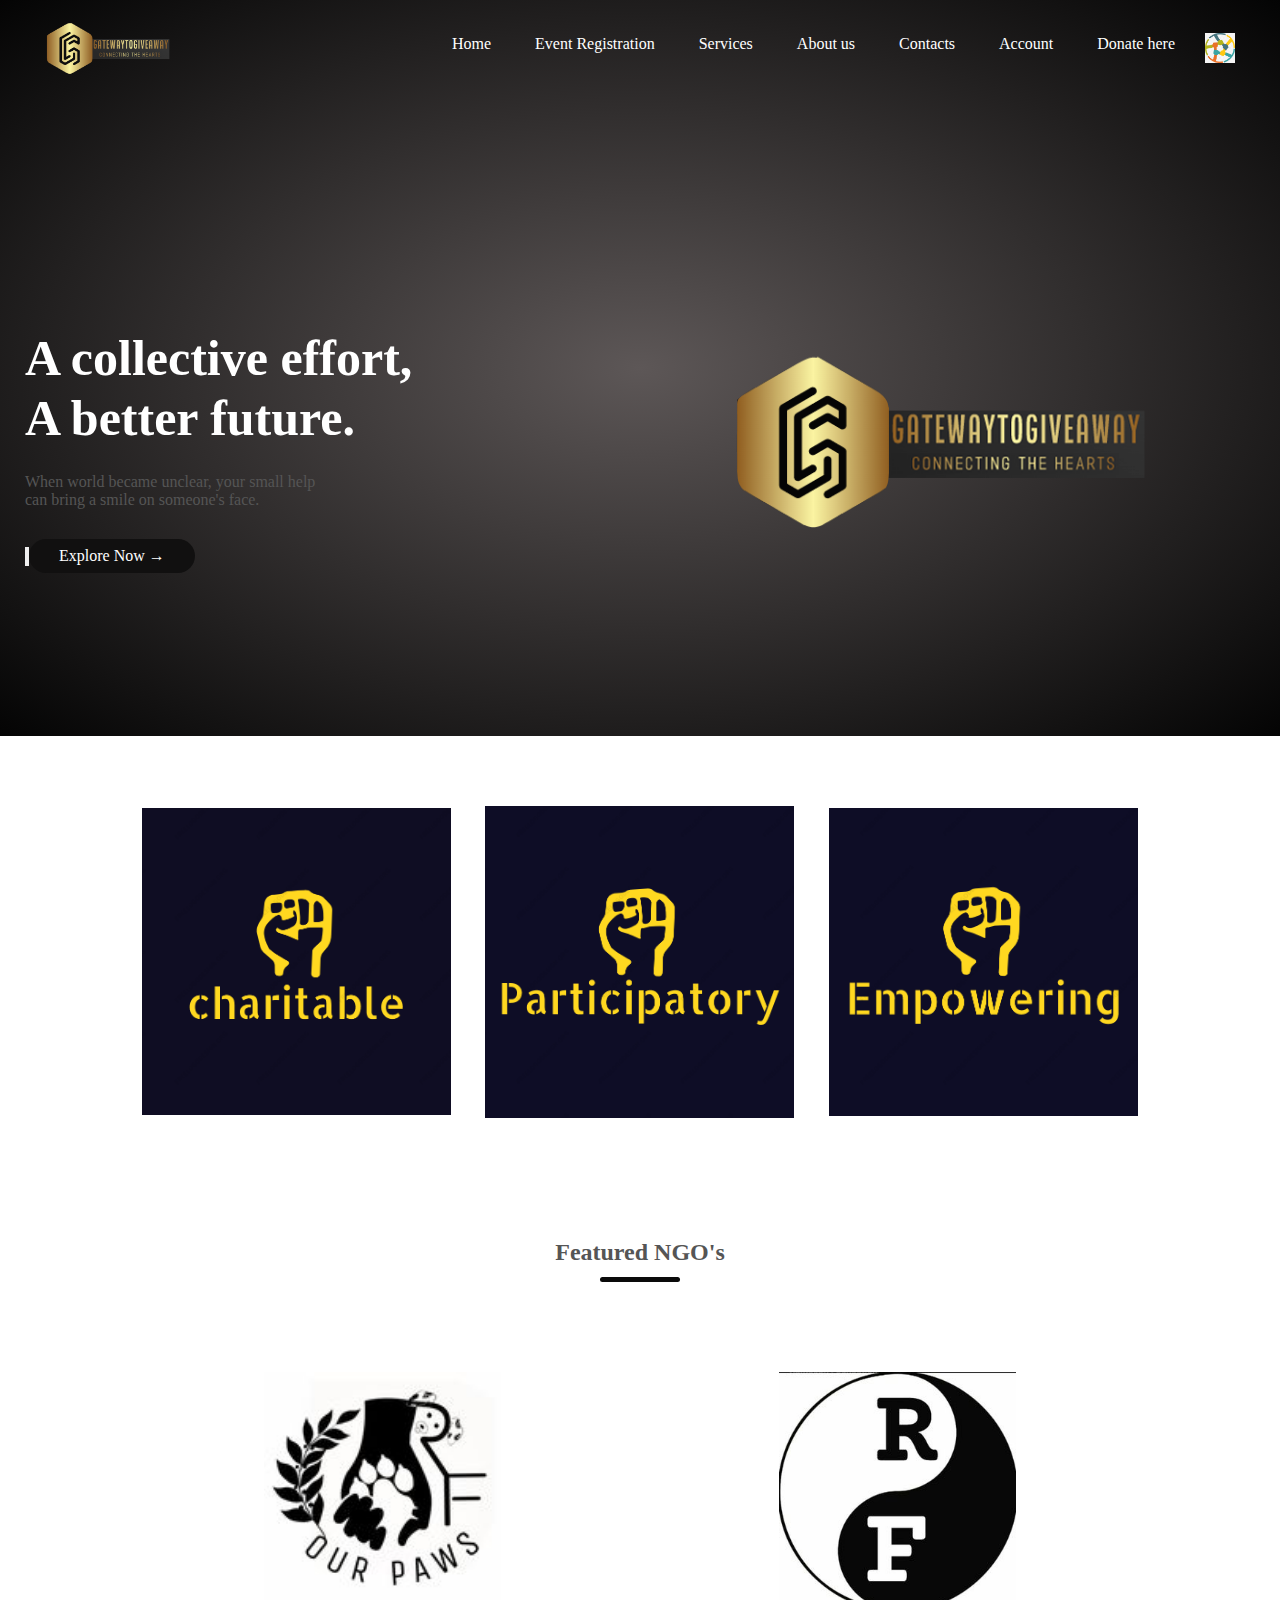
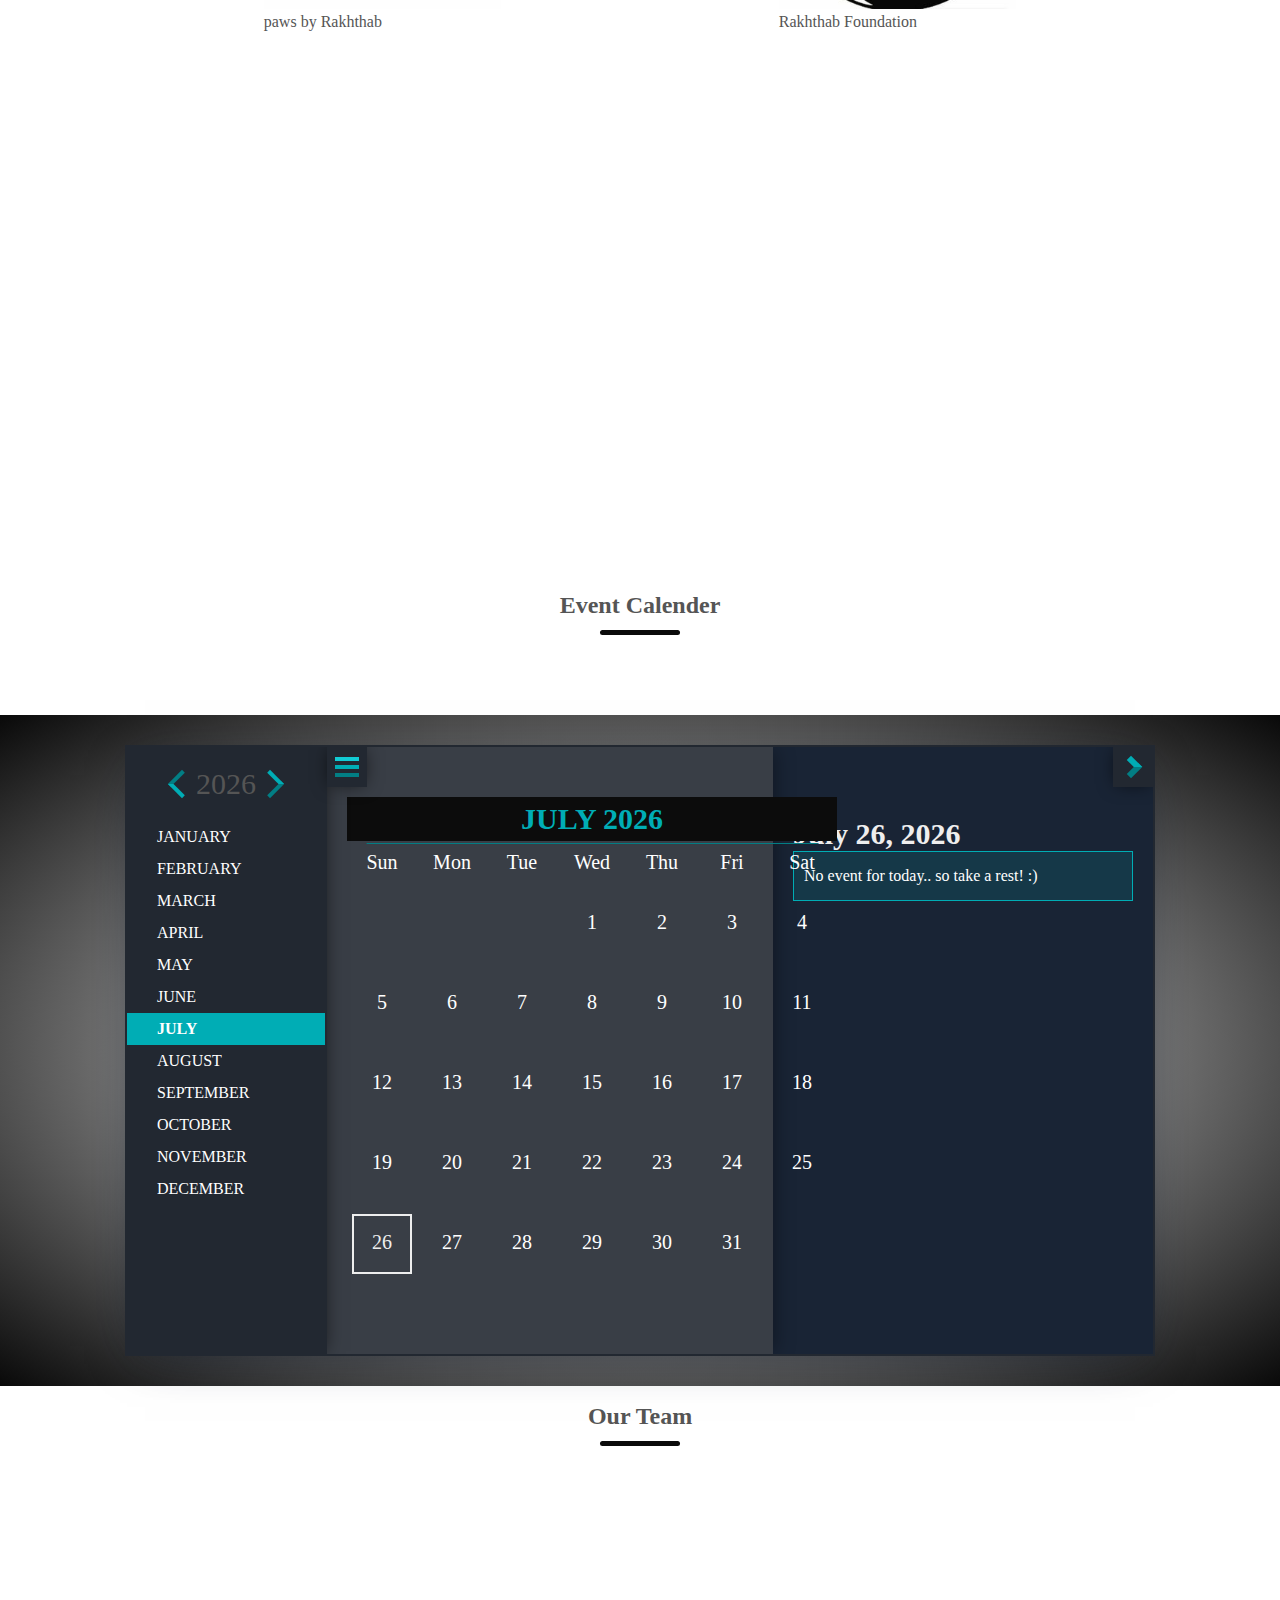
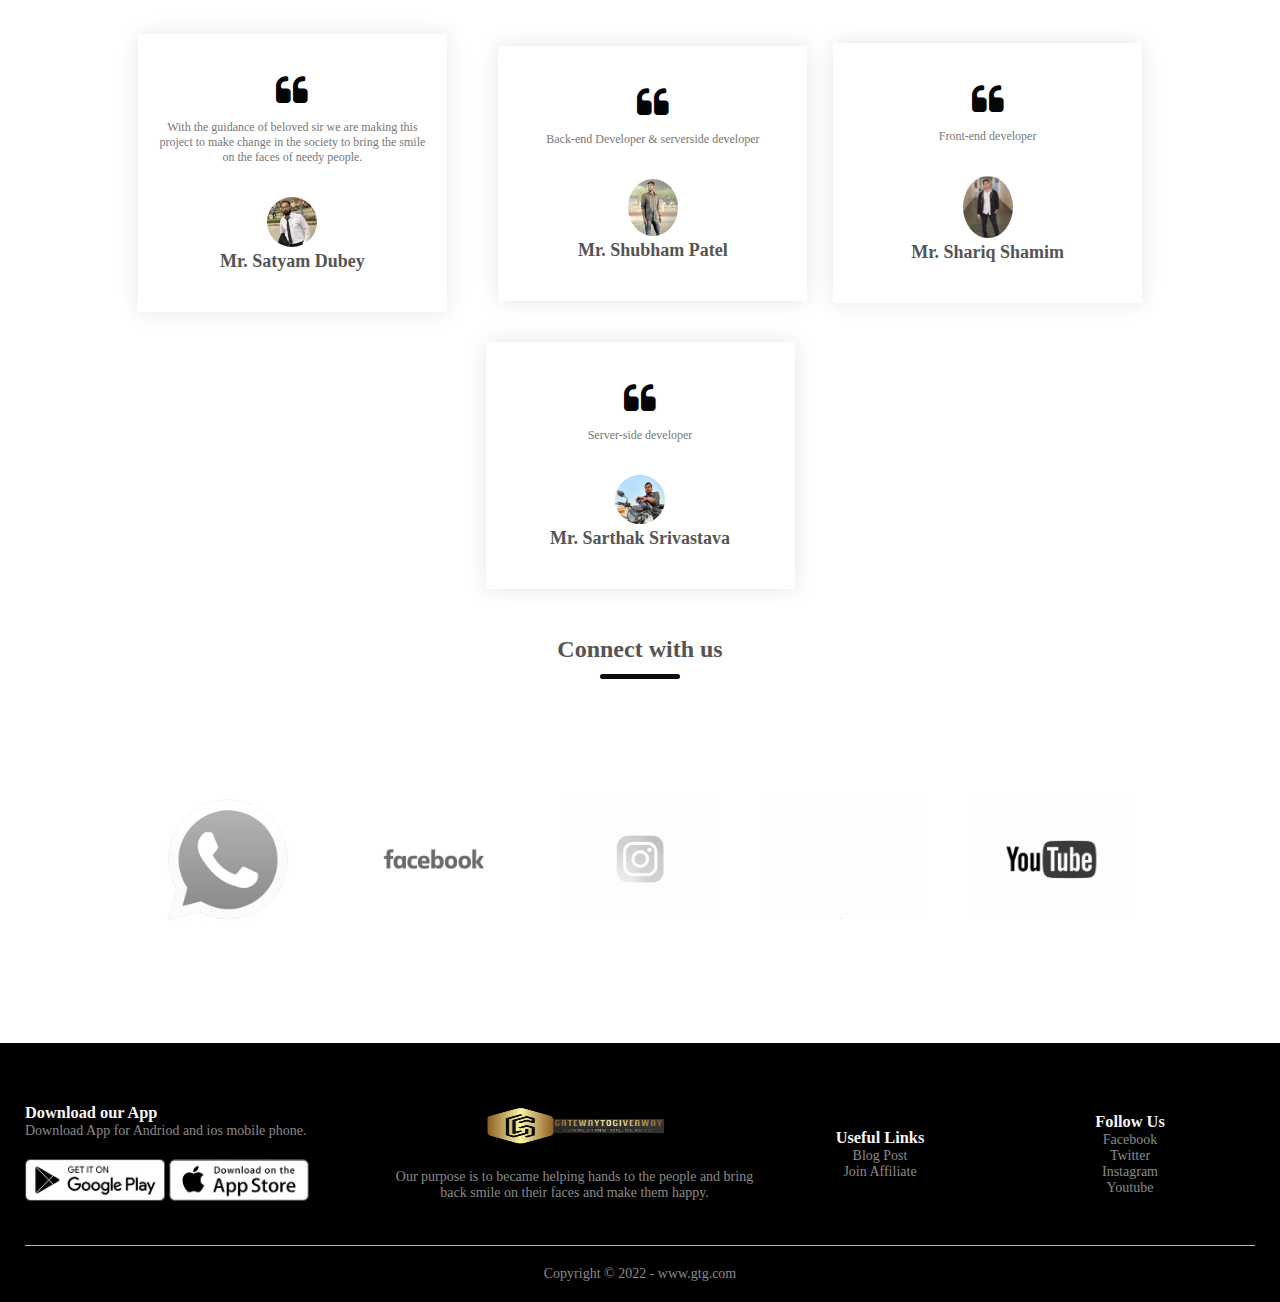
==== commit 31c7e786: "update" ====
--- a/index.html
+++ b/index.html
@@ -107,6 +107,7 @@
            
         </div>
     </div>
+    <iframe width="6400px" height="480px" src="https://forms.office.com/Pages/ResponsePage.aspx?id=DQSIkWdsW0yxEjajBLZtrQAAAAAAAAAAAAMAADKtFZpUQTA5R0ZPR0VWSUNDWlBVVEgyU0ZWTUpEUS4u&embed=true" frameborder="0" marginwidth="0" marginheight="0" style="border: none; max-width:100%; max-height:100vh" allowfullscreen webkitallowfullscreen mozallowfullscreen msallowfullscreen> </iframe>
    <h2 class="title">Event Calender </h2>
     <div class="offer">
         <div class="small-container">
@@ -260,6 +261,7 @@
               	        date: "February/13/2023 ", // Event date (required)
               	        type: "important", // Event type (required)
               	        everyYear: false // Same event every year (optional)
+                        
                       
               	      ,},
             	      {
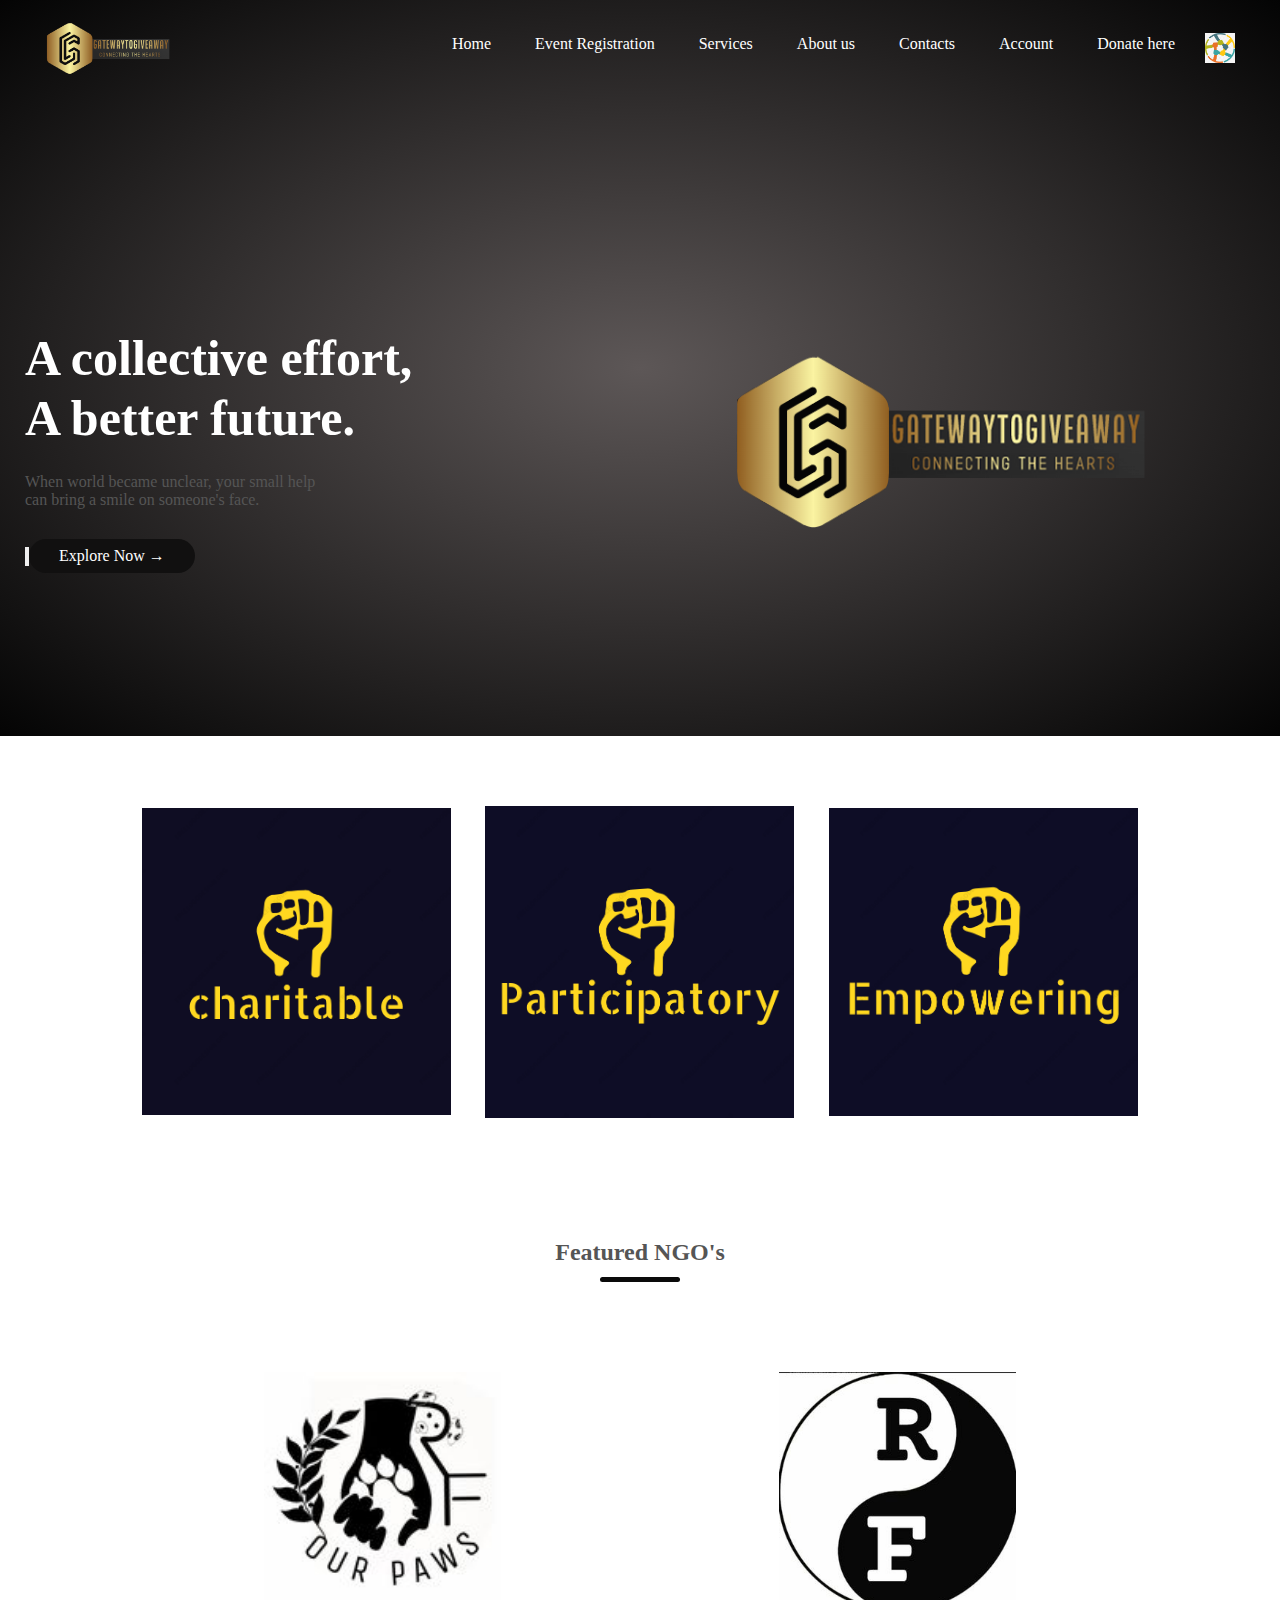
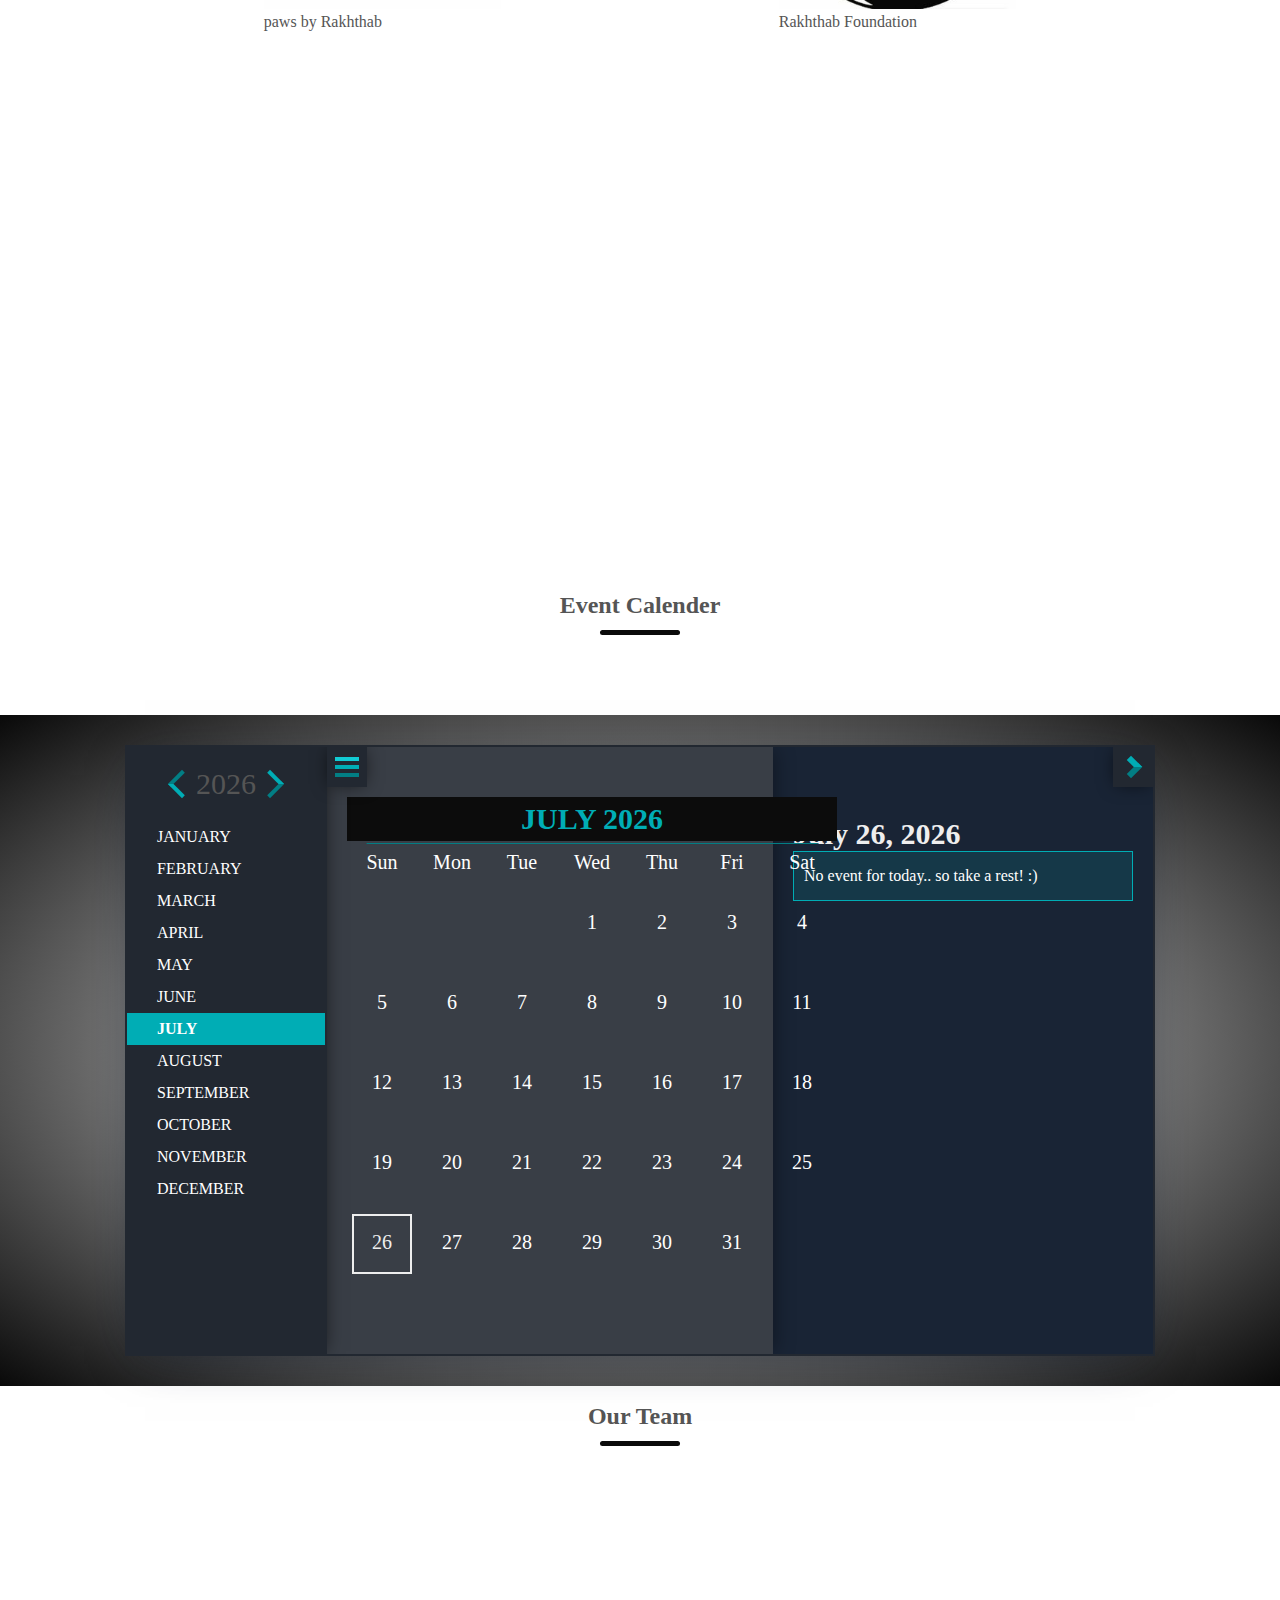
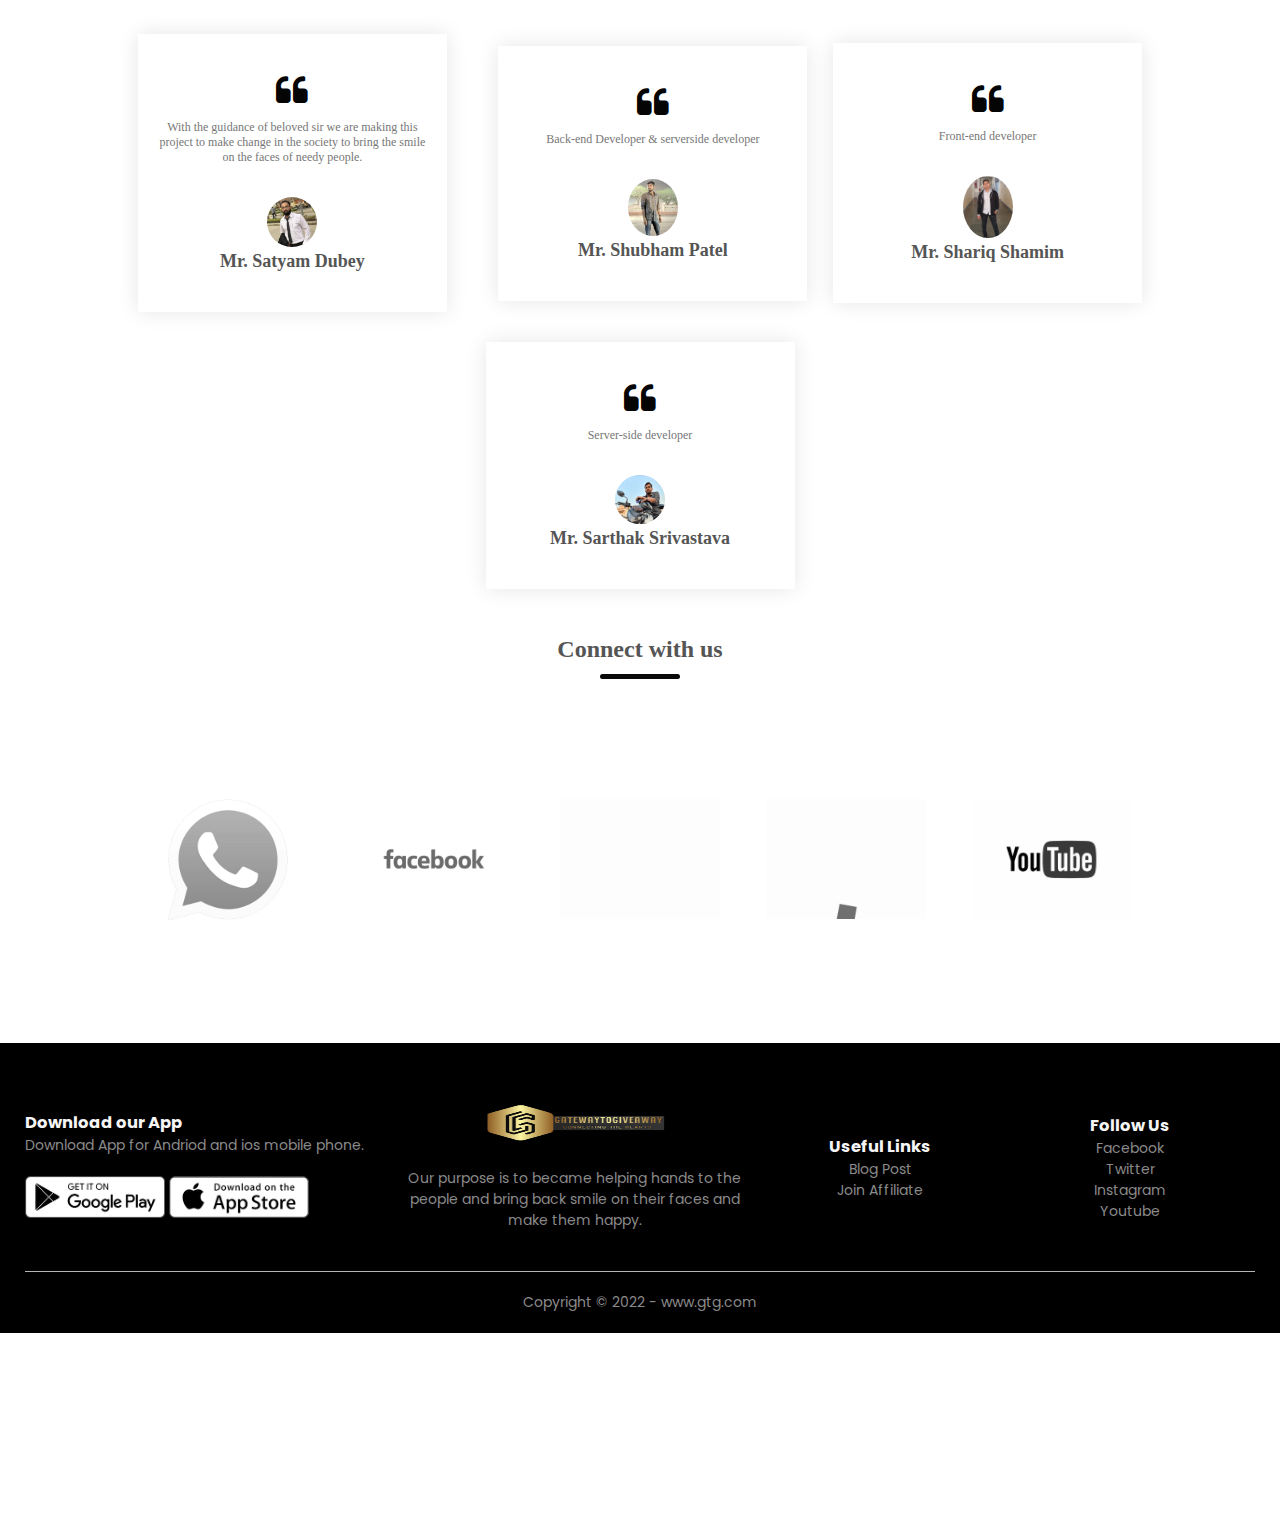
==== commit a66f289c: "updates" ====
--- a/index.html
+++ b/index.html
@@ -31,7 +31,7 @@
                         <li><a onClick="document.getElementById('team').scrollIntoView();">About us</a></li>
                         <li><a href="services.html">Contacts</a></li>
                         <li><a href="account.html">Account</a></li>
-                        <li><a href="services.html">Donate here</a></li>
+                        <li><a href="NGO_details.html">Donate here</a></li>
                         
                     </ul>
                 </nav>
@@ -107,7 +107,7 @@
            
         </div>
     </div>
-    <iframe width="6400px" height="480px" src="https://forms.office.com/Pages/ResponsePage.aspx?id=DQSIkWdsW0yxEjajBLZtrQAAAAAAAAAAAAMAADKtFZpUQTA5R0ZPR0VWSUNDWlBVVEgyU0ZWTUpEUS4u&embed=true" frameborder="0" marginwidth="0" marginheight="0" style="border: none; max-width:100%; max-height:100vh" allowfullscreen webkitallowfullscreen mozallowfullscreen msallowfullscreen> </iframe>
+    <iframe width="100%" height="480px" src="https://forms.office.com/Pages/ResponsePage.aspx?id=DQSIkWdsW0yxEjajBLZtrQAAAAAAAAAAAAMAADKtFZpUQTA5R0ZPR0VWSUNDWlBVVEgyU0ZWTUpEUS4u&embed=true" frameborder="0" marginwidth="0" marginheight="0" style="border: none; max-width:100%; max-height:100vh" allowfullscreen webkitallowfullscreen mozallowfullscreen msallowfullscreen> </iframe>
    <h2 class="title">Event Calender </h2>
     <div class="offer">
         <div class="small-container">
@@ -200,44 +200,7 @@
     </div>
 
 
-    <div class="footer">
-        <div class="container">
-            <div class="row">
-                <div class="footer-col-1">
-                    <h3>Download our App</h3>
-                    <p>Download App for Andriod and ios mobile phone.</p>
-                    <div class="app-logo">
-                        <img src="images/play-store.png" alt="">
-                        <img src="images/app-store.png" alt="">
-                    </div>
-                </div>
-                <div class="footer-col-2">
-                    <img src="images/main-logo.png" alt="">
-                    <p>Our purpose is to became helping hands to the people and bring back smile on their faces and make them
-                        happy.</p>
-                </div>
-                <div class="footer-col-3">
-                    <h3>Useful Links</h3>
-                    <ul>
-                       
-                        <li>Blog Post</li>
-                        <li>Join Affiliate</li>
-                    </ul>
-                </div>
-                <div class="footer-col-4">
-                    <h3>Follow Us</h3>
-                    <ul>
-                        <li>Facebook</li>
-                        <li>Twitter</li>
-                        <li>Instagram</li>
-                        <li>Youtube</li>
-                    </ul>
-                </div>
-            </div>
-            <hr>
-            <p class="copyright">Copyright &copy; 2022 - www.gtg.com</p>
-        </div>
-    </div>
+    <iframe width="100%" height="480px" src="footer.html" frameborder="0" marginwidth="0" marginheight="0" style="border: none; max-width:100%; max-height:100vh" allowfullscreen webkitallowfullscreen mozallowfullscreen msallowfullscreen> </iframe>
     <script src="https://ajax.googleapis.com/ajax/libs/jquery/3.4.1/jquery.min.js"></script>
         <script src="evo-calendar.js"></script>
 
@@ -289,6 +252,7 @@
         function menutoggle() {
             if (MenuItems.style.maxHeight == "0px") {
                 MenuItems.style.maxHeight = "200px";
+                MenuItems.style.overflow="auto";
             }
             else {
                 MenuItems.style.maxHeight = "0px";
--- a/style.css
+++ b/style.css
@@ -306,6 +306,7 @@
     width: 28px;
     margin-left: 20px;
     display: none;
+    overflow: auto;
 }
 
 @media only screen and (max-width: 800px){
@@ -613,6 +614,11 @@
     position:absolute;
     top:50%;
     left:50%;
-    transform:translate(-50%,-50%)
-
-}+    transform:translate(-50%,-50%);
+   background: #080808 url(images/loading) no-repeat center center;
+
+}
+.modie{
+    background-color: #5d5757;
+    margin: 2px;
+}
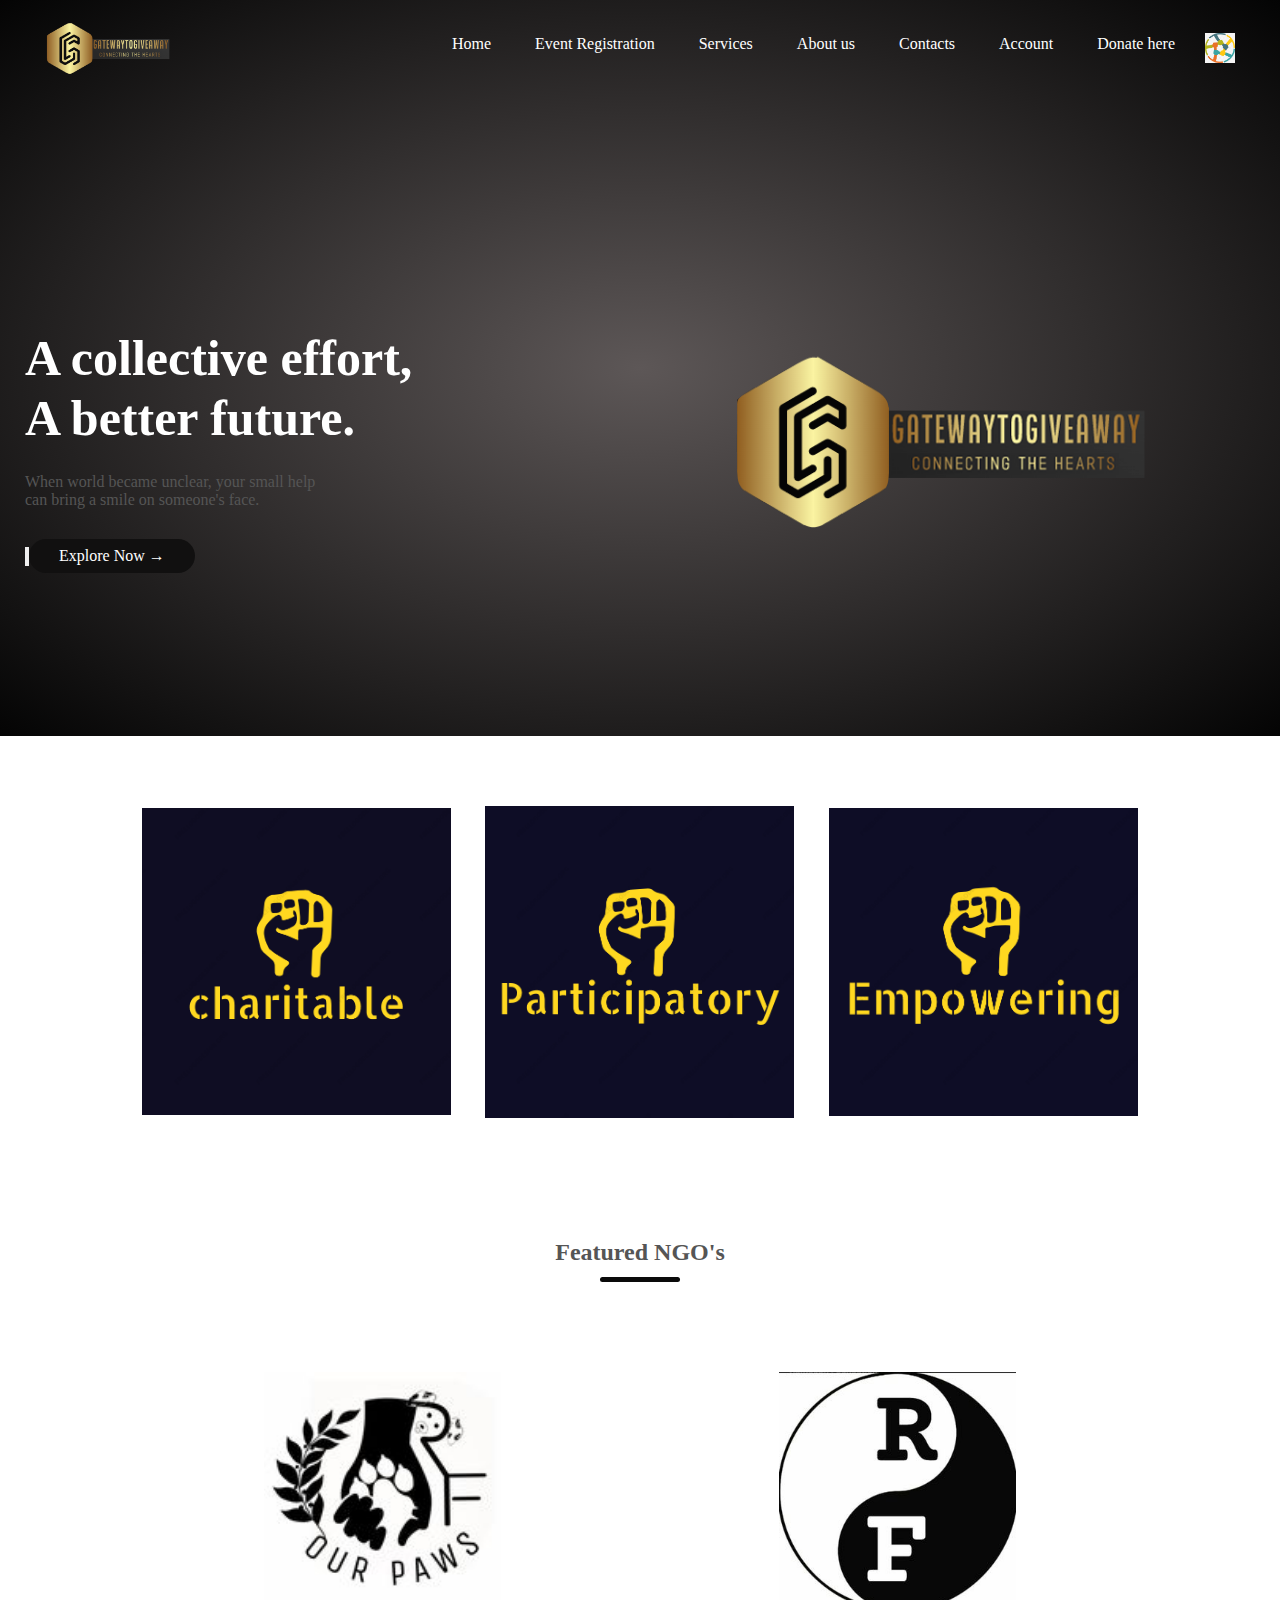
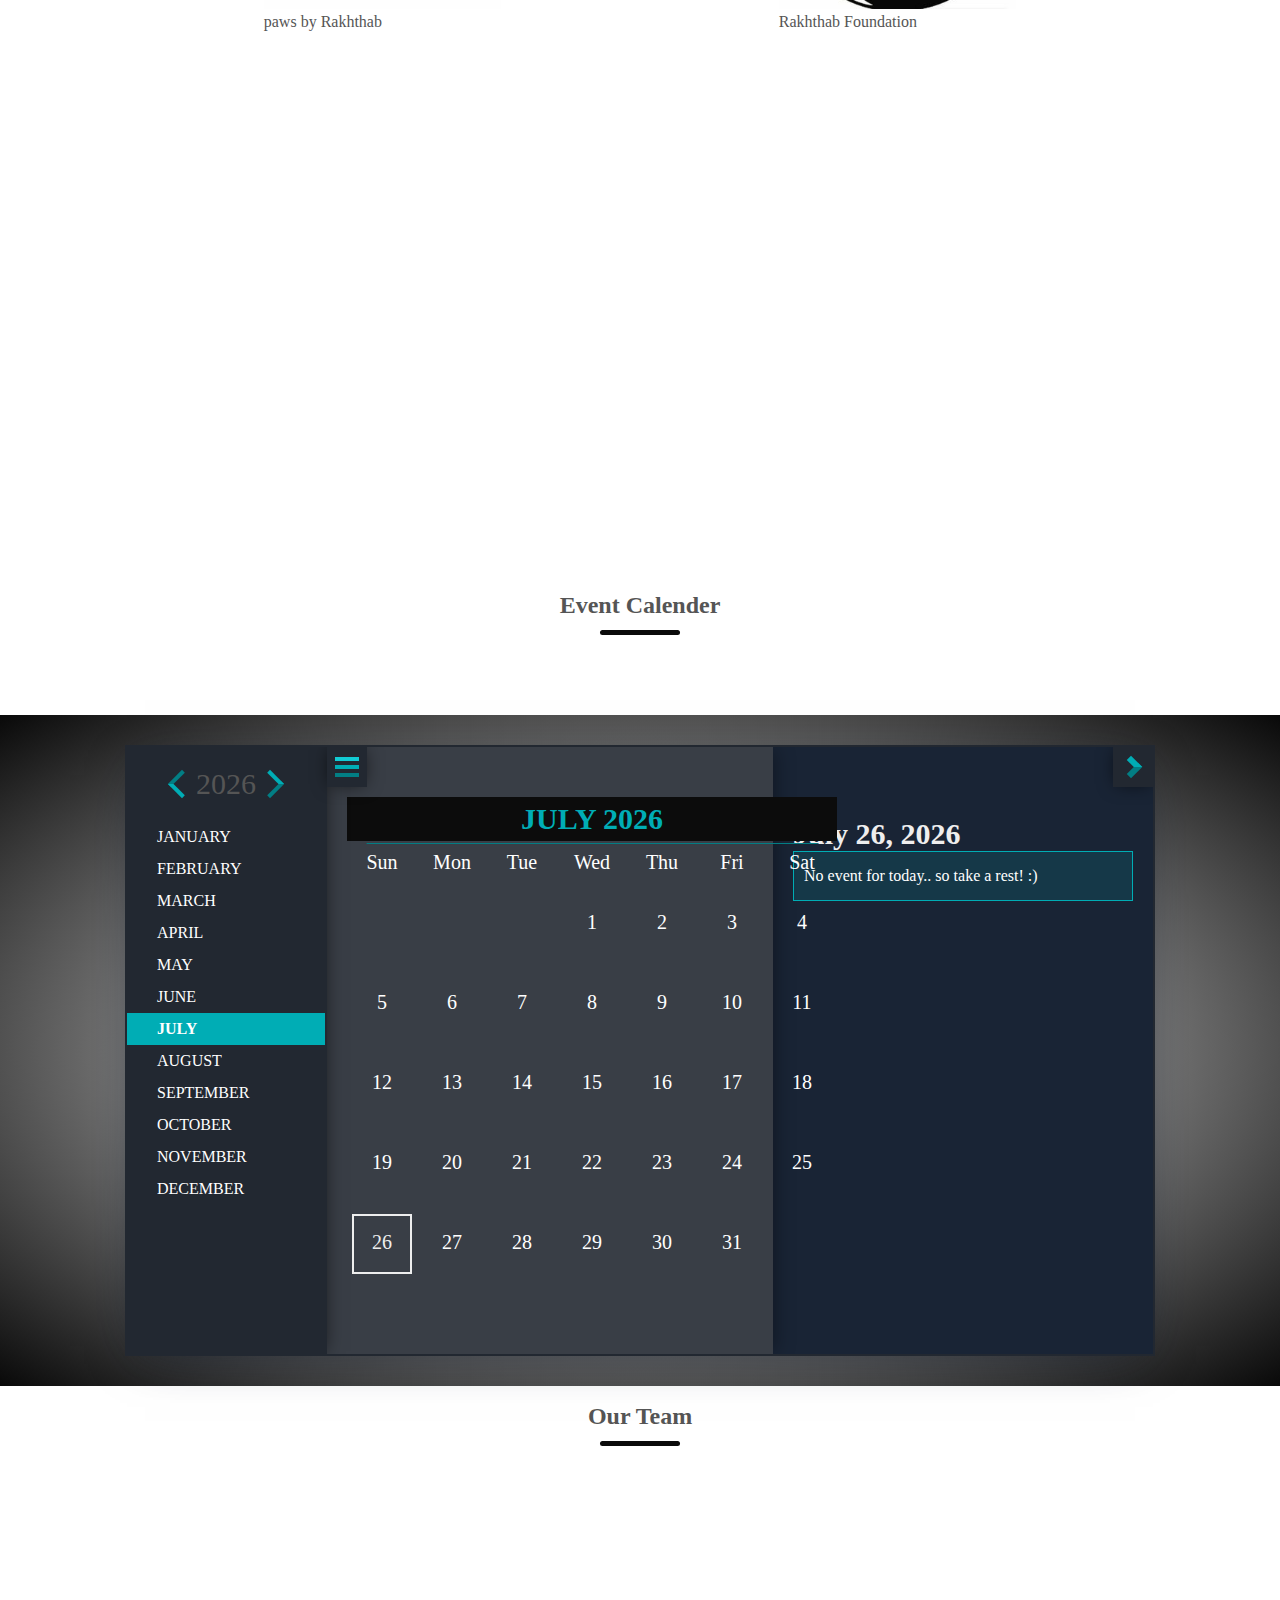
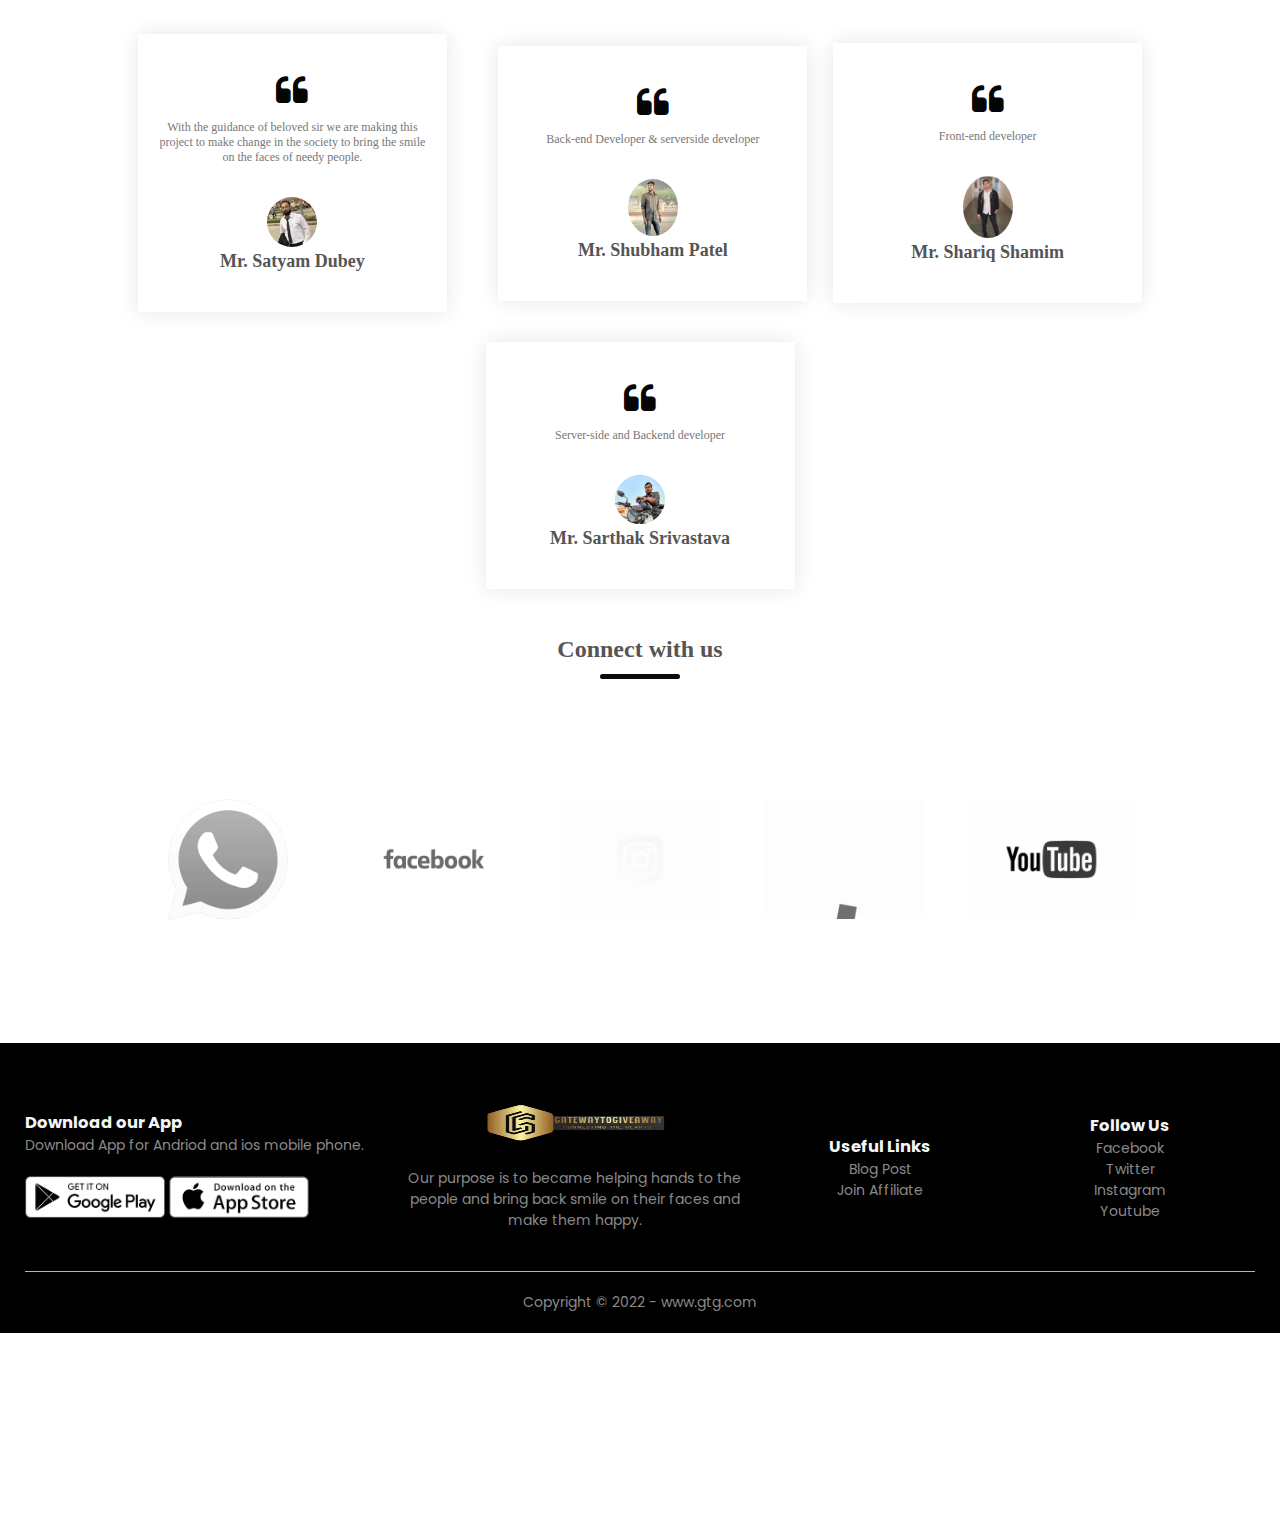
==== commit 68588d69: "Update index.html" ====
--- a/index.html
+++ b/index.html
@@ -165,7 +165,7 @@
                 <div class="col-3">
                     <i class="fa fa-quote-left"></i>
                     <p>
-                       Server-side developer 
+                       Server-side and Backend developer 
                     </p>
                     <div class="rating">
                        
@@ -264,4 +264,4 @@
 
 </body>
 
-</html>+</html>
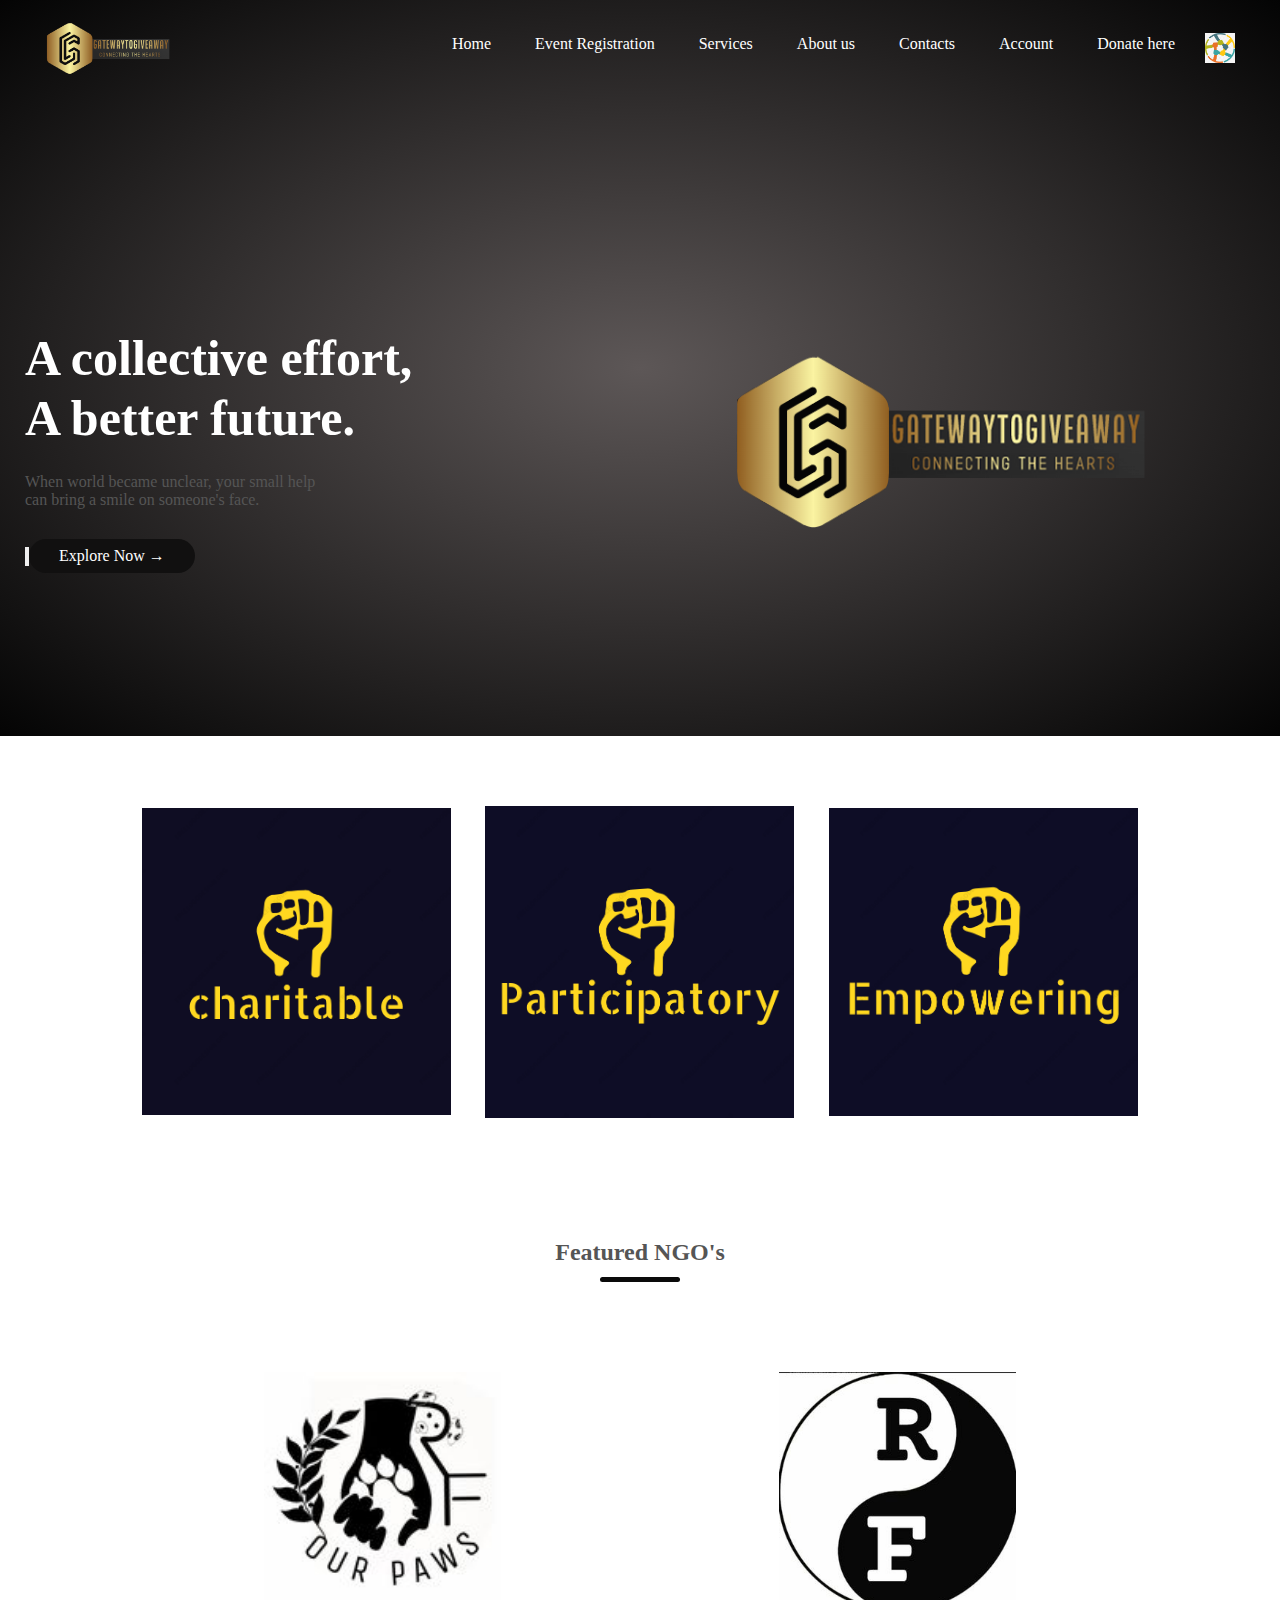
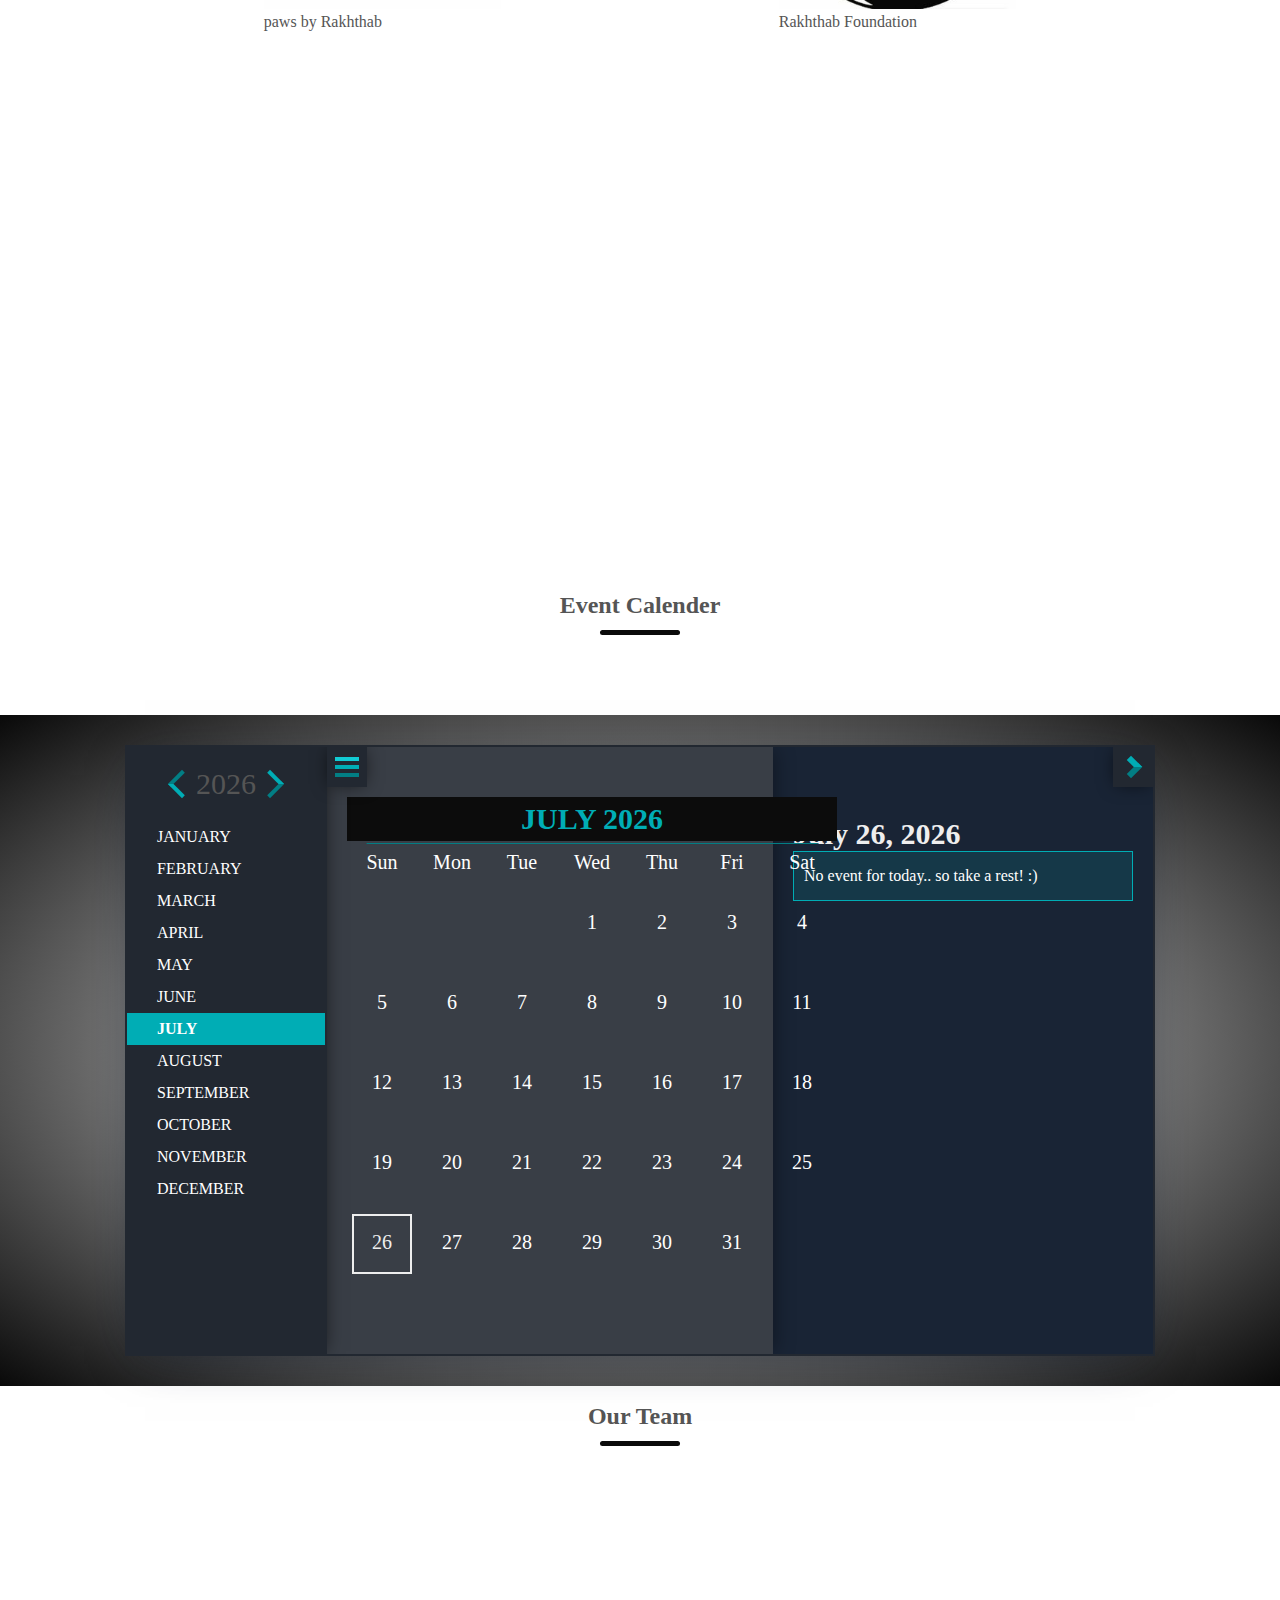
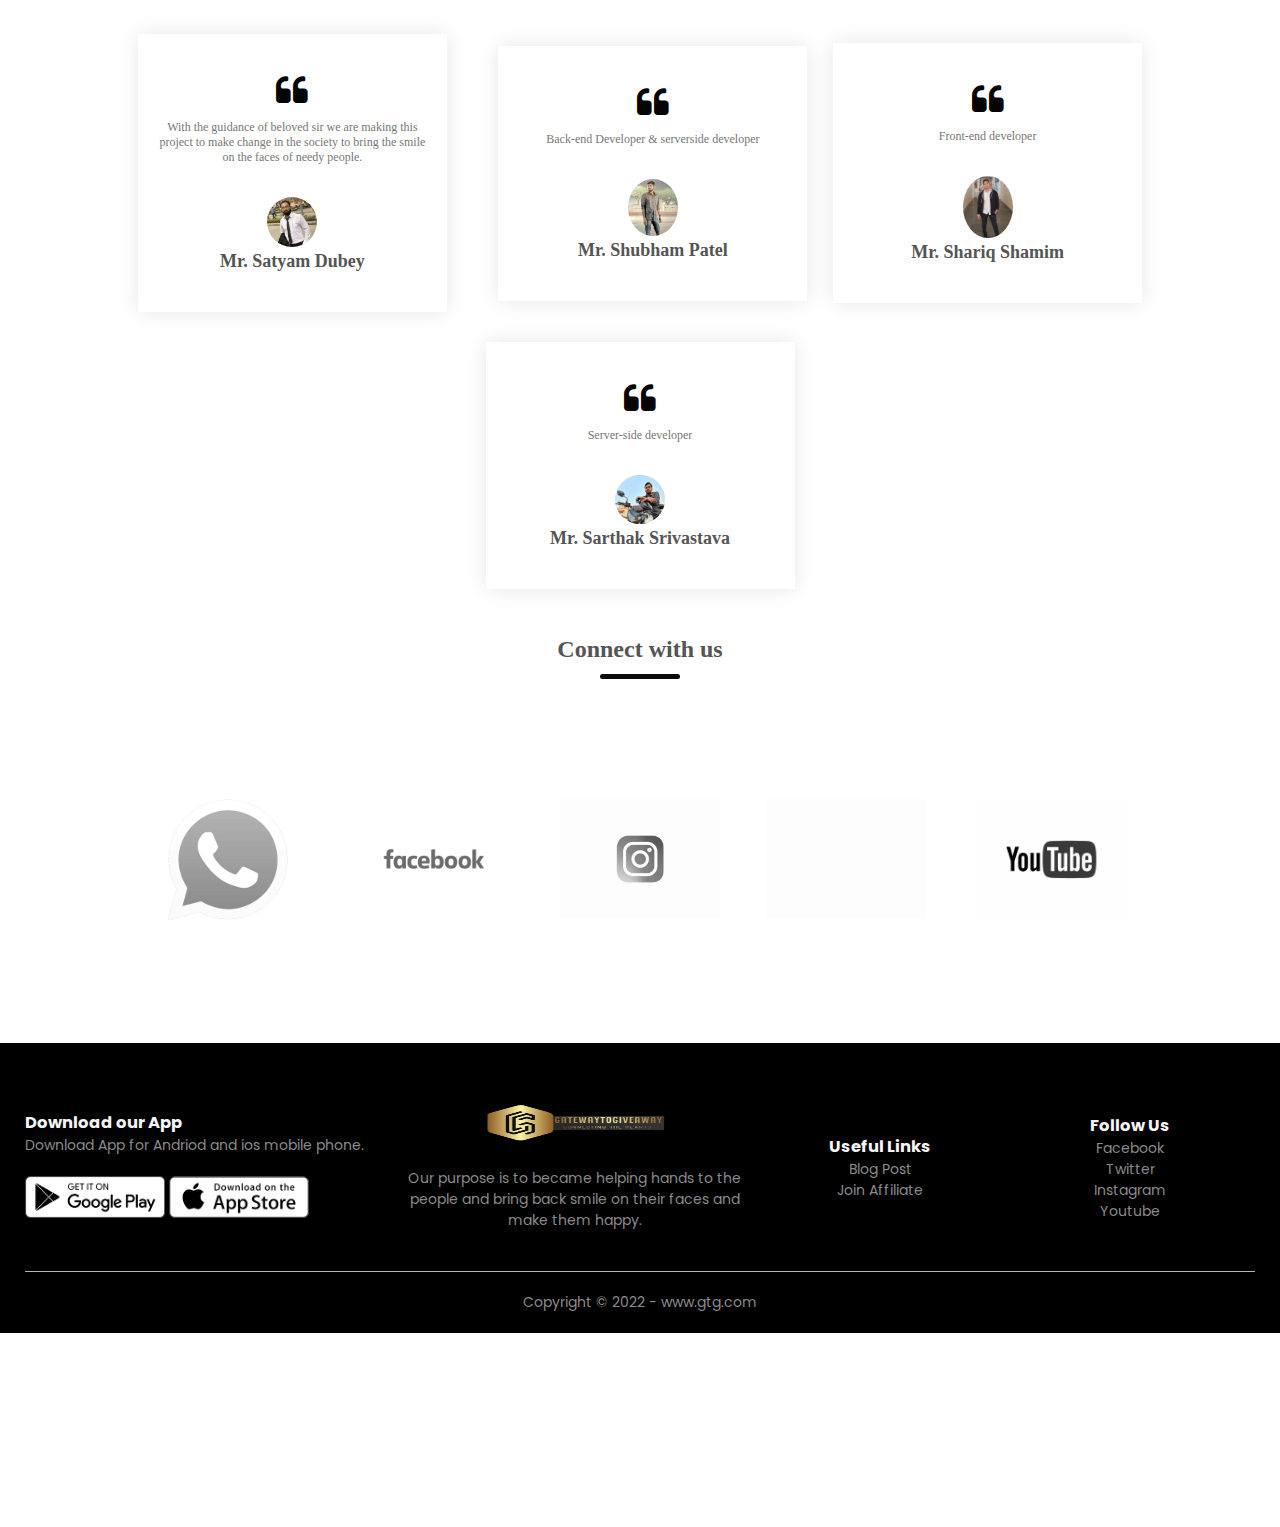
==== commit 6908d72f: "updated payment page" ====
--- a/index.html
+++ b/index.html
@@ -31,7 +31,7 @@
                         <li><a onClick="document.getElementById('team').scrollIntoView();">About us</a></li>
                         <li><a href="services.html">Contacts</a></li>
                         <li><a href="account.html">Account</a></li>
-                        <li><a href="NGO_details.html">Donate here</a></li>
+                        <li><a href="payment gateway.html">Donate here</a></li>
                         
                     </ul>
                 </nav>
@@ -165,7 +165,7 @@
                 <div class="col-3">
                     <i class="fa fa-quote-left"></i>
                     <p>
-                       Server-side and Backend developer 
+                       Server-side developer 
                     </p>
                     <div class="rating">
                        
@@ -181,7 +181,7 @@
         <div class="small-container">
             <div class="row">
                 <div class="col-5">
-                    <img src="images/wl.gif" alt="">
+                    <a href="https://ngodarpan.gov.in/" target="blank"><img src="images/wl.gif" alt=""></a>
                 </div>
                 <div class="col-5">
                     <img src="images/fl.gif" alt="">
@@ -264,4 +264,4 @@
 
 </body>
 
-</html>
+</html>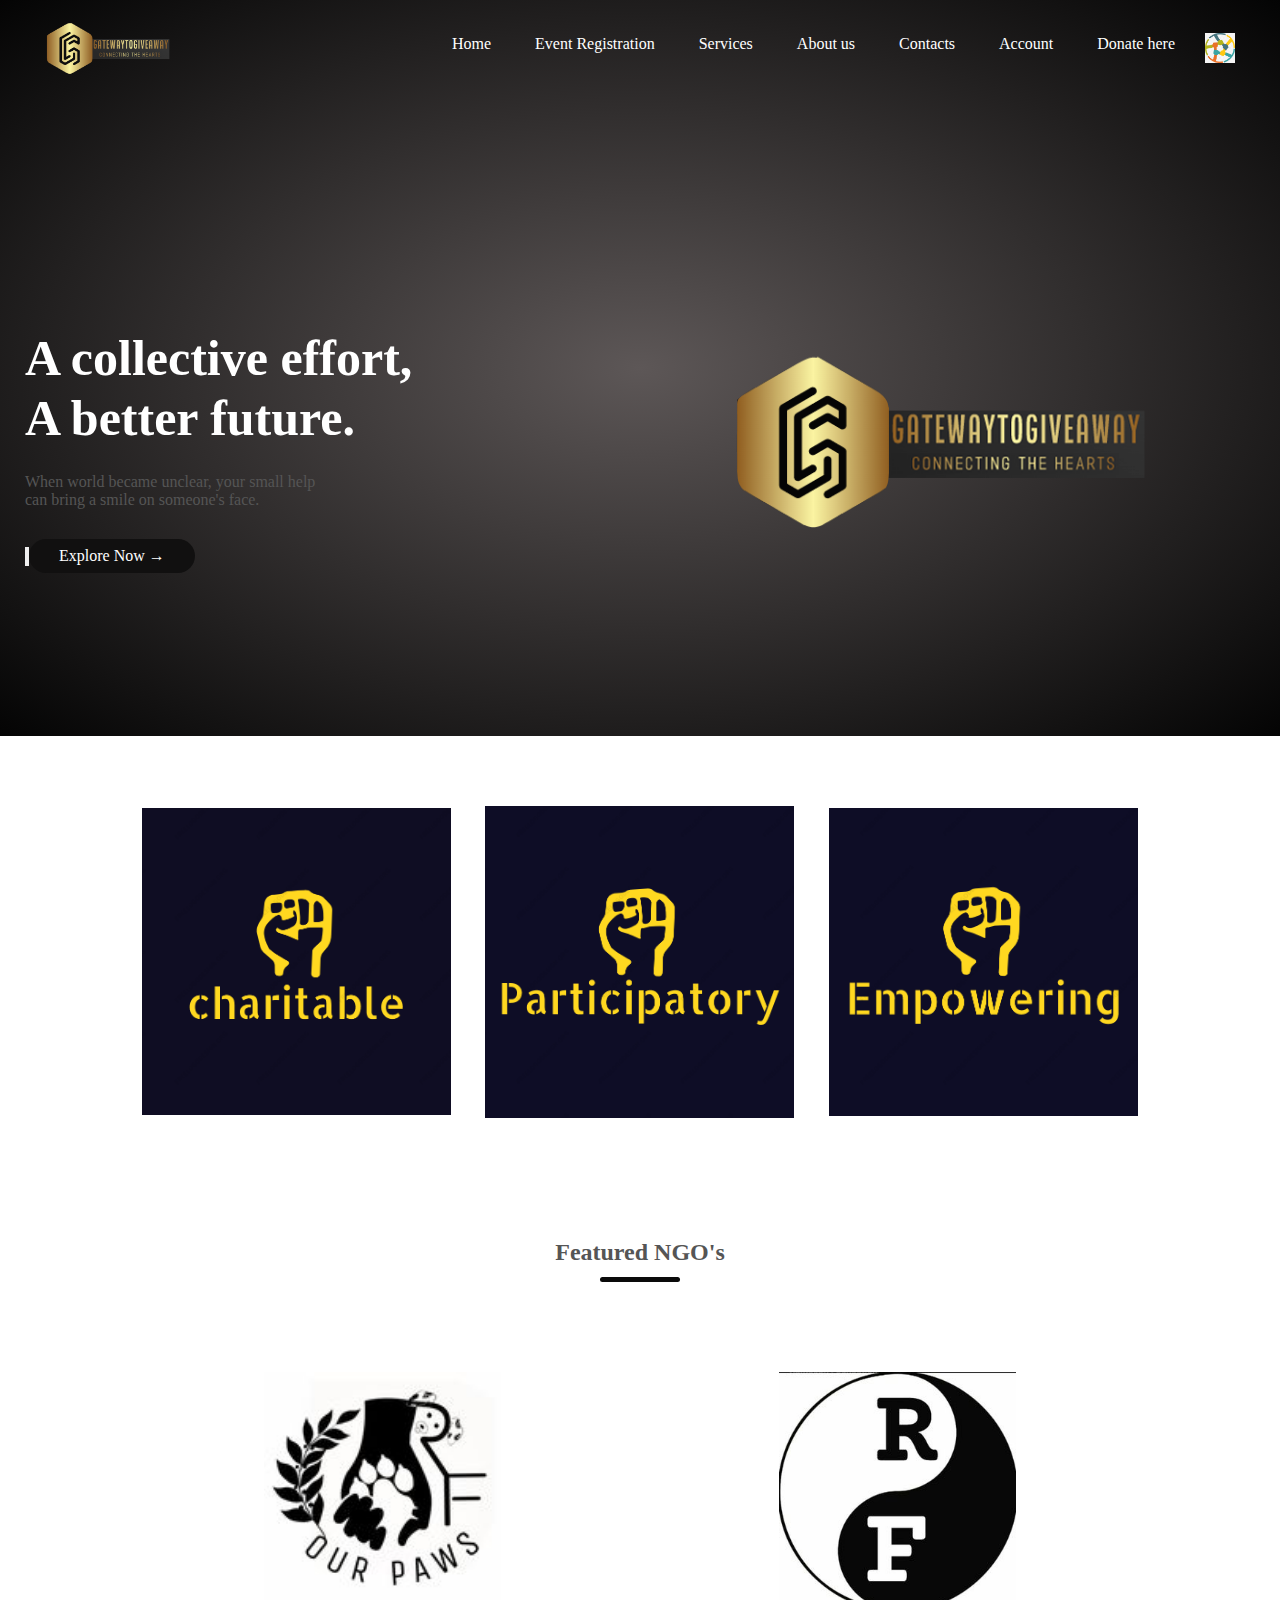
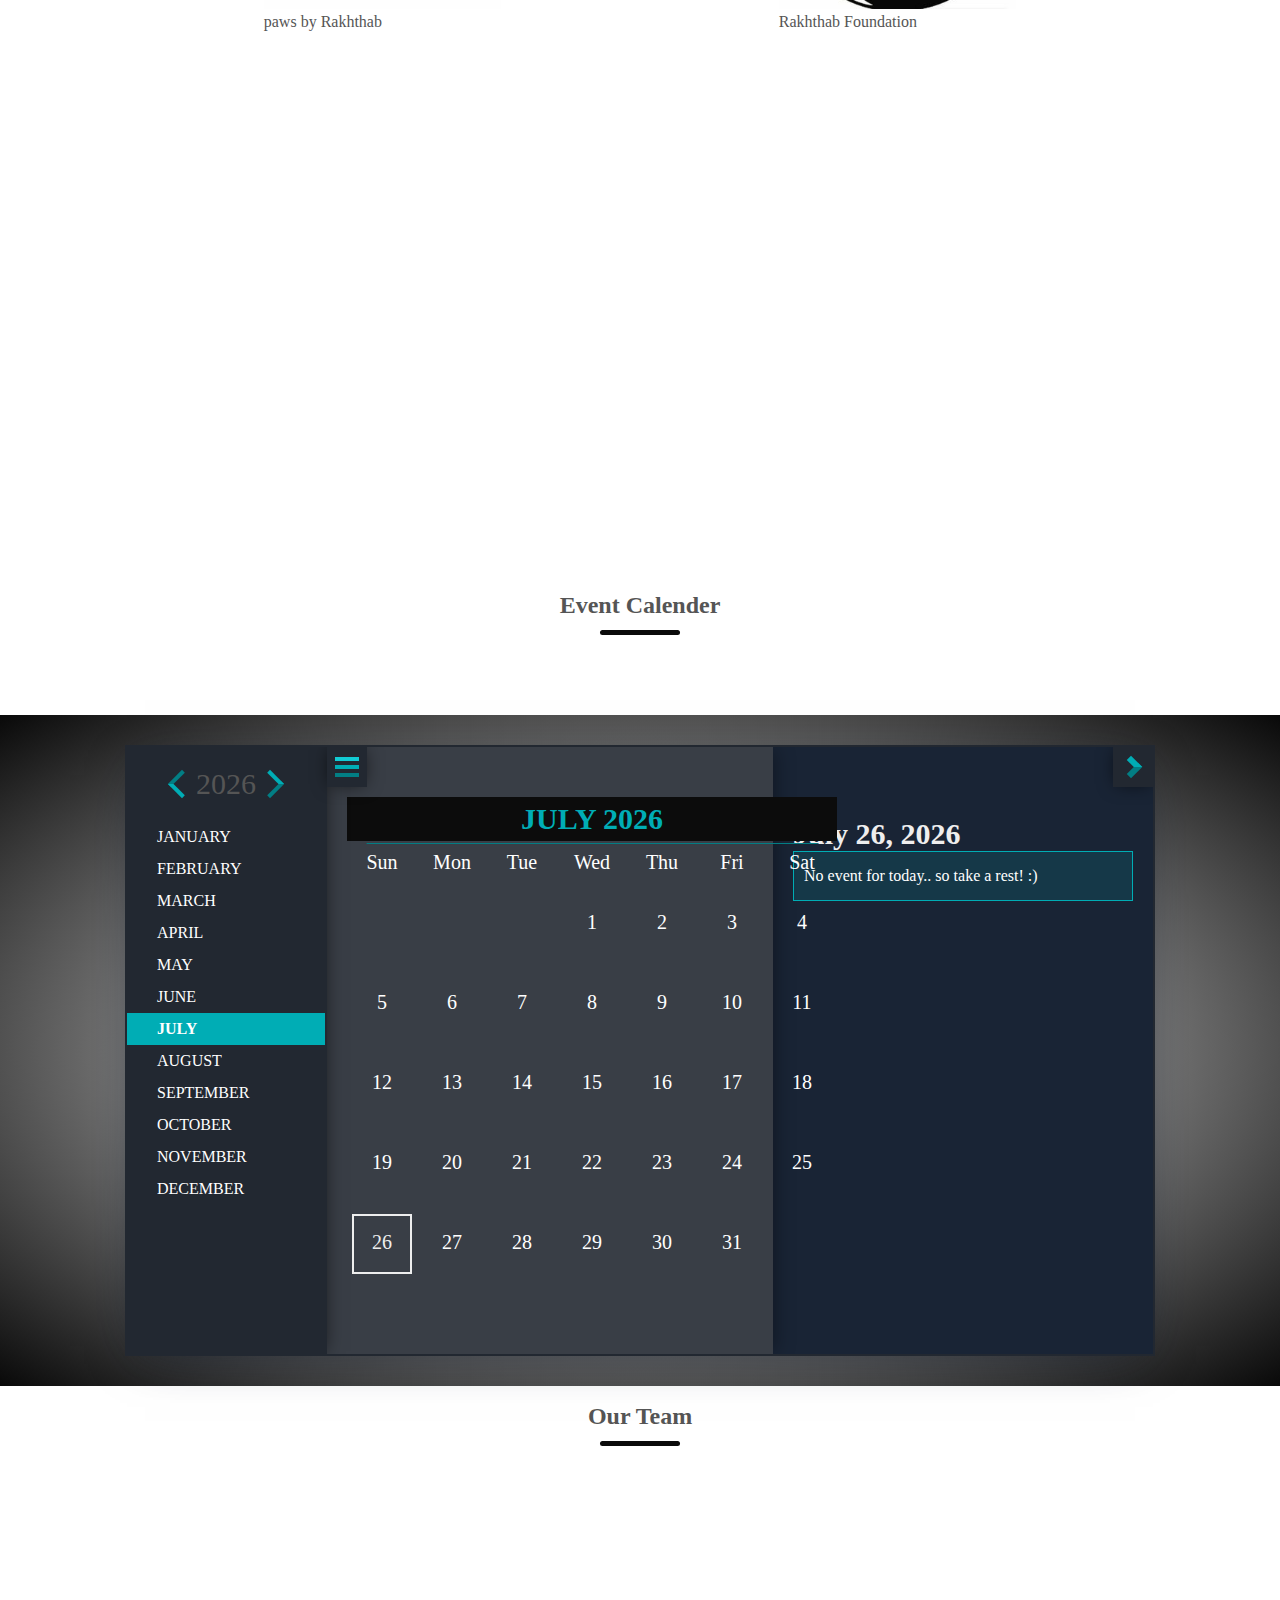
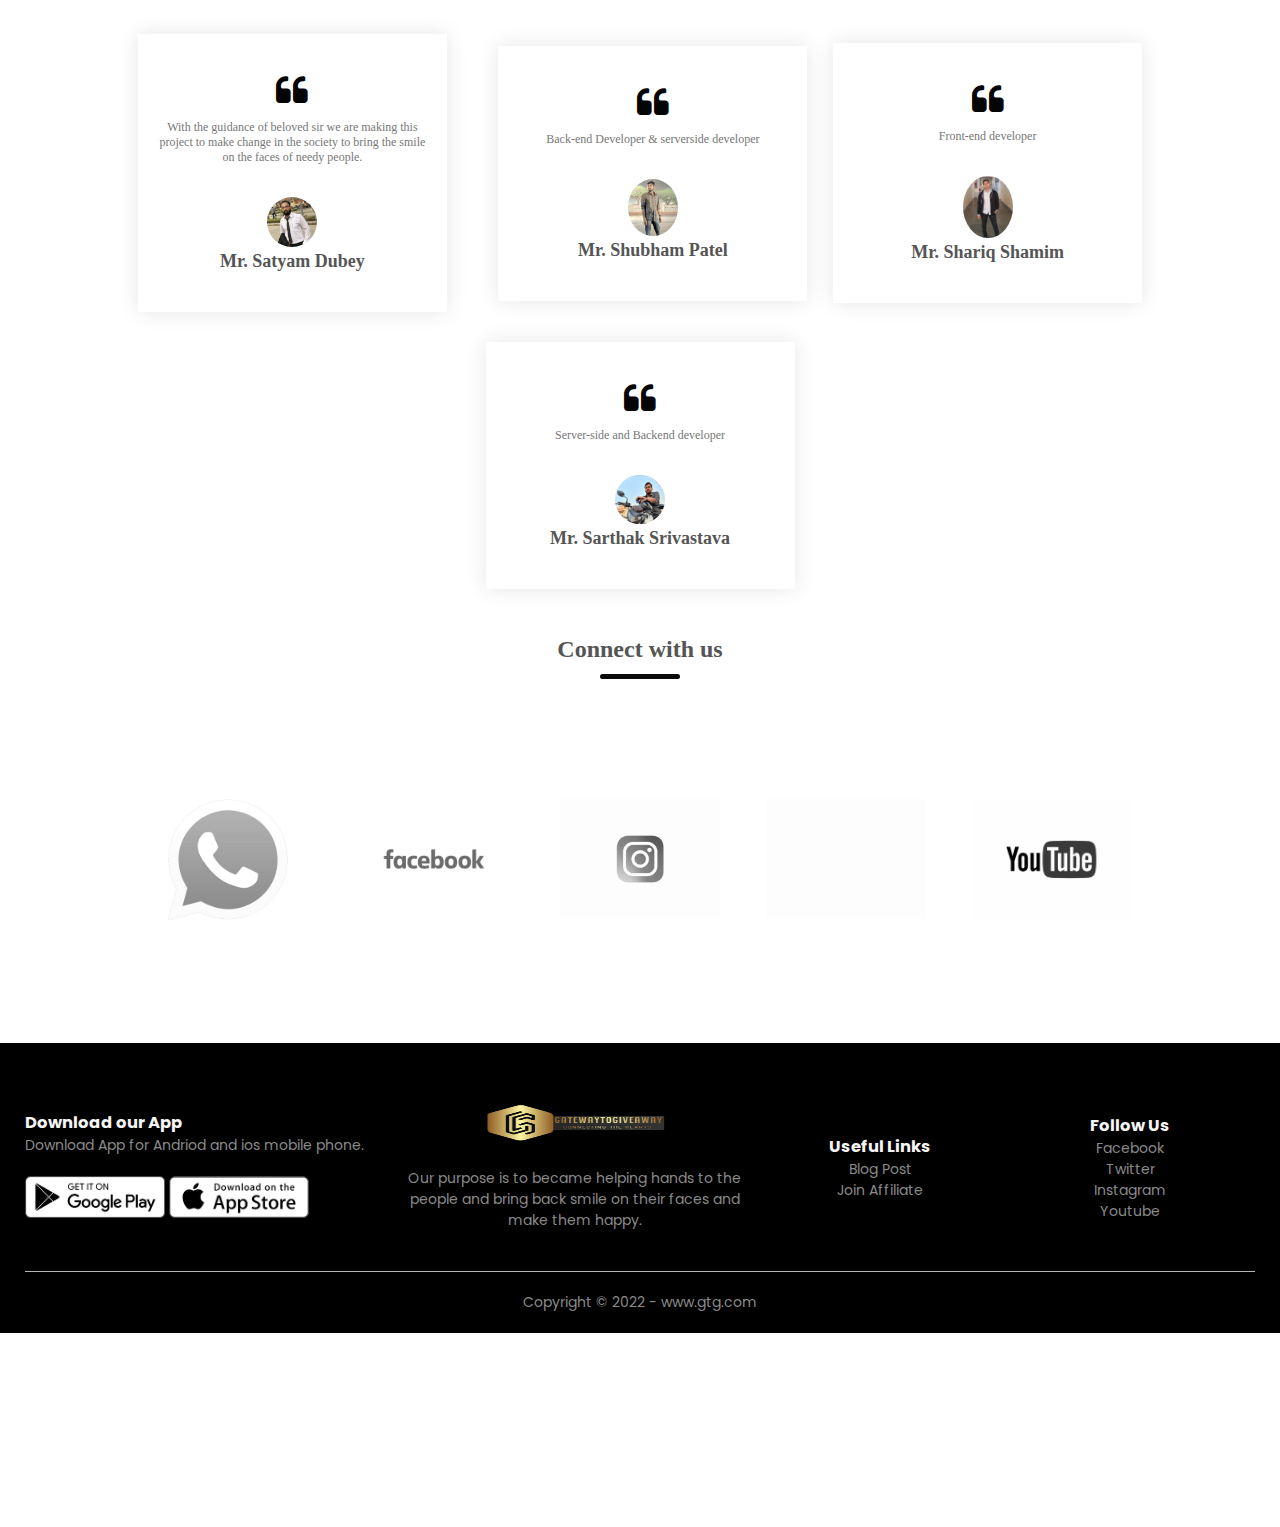
==== commit f5d8a153: "Merge branch 'main' of https://github.com/Aarshubh/GatewayToGiveaway.github.io" ====
--- a/index.html
+++ b/index.html
@@ -165,7 +165,7 @@
                 <div class="col-3">
                     <i class="fa fa-quote-left"></i>
                     <p>
-                       Server-side developer 
+                       Server-side and Backend developer 
                     </p>
                     <div class="rating">
                        
@@ -264,4 +264,4 @@
 
 </body>
 
-</html>+</html>
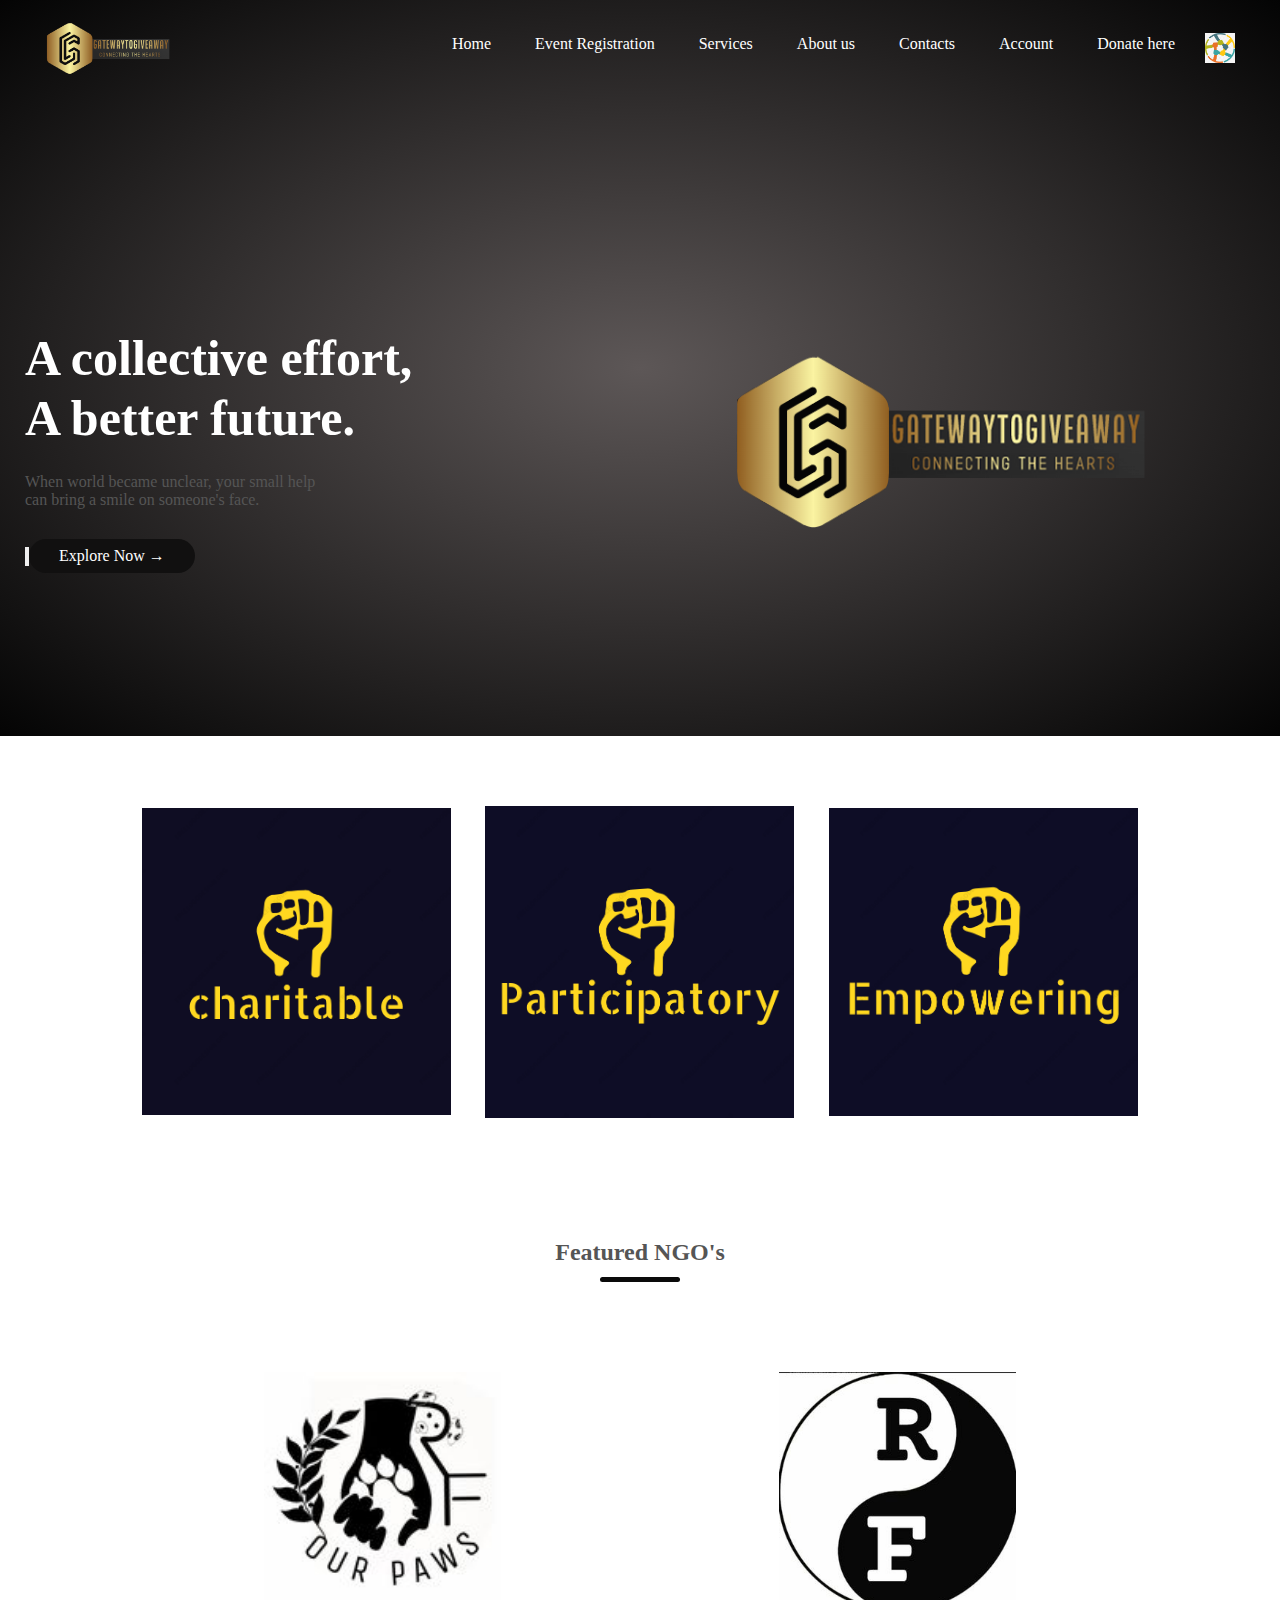
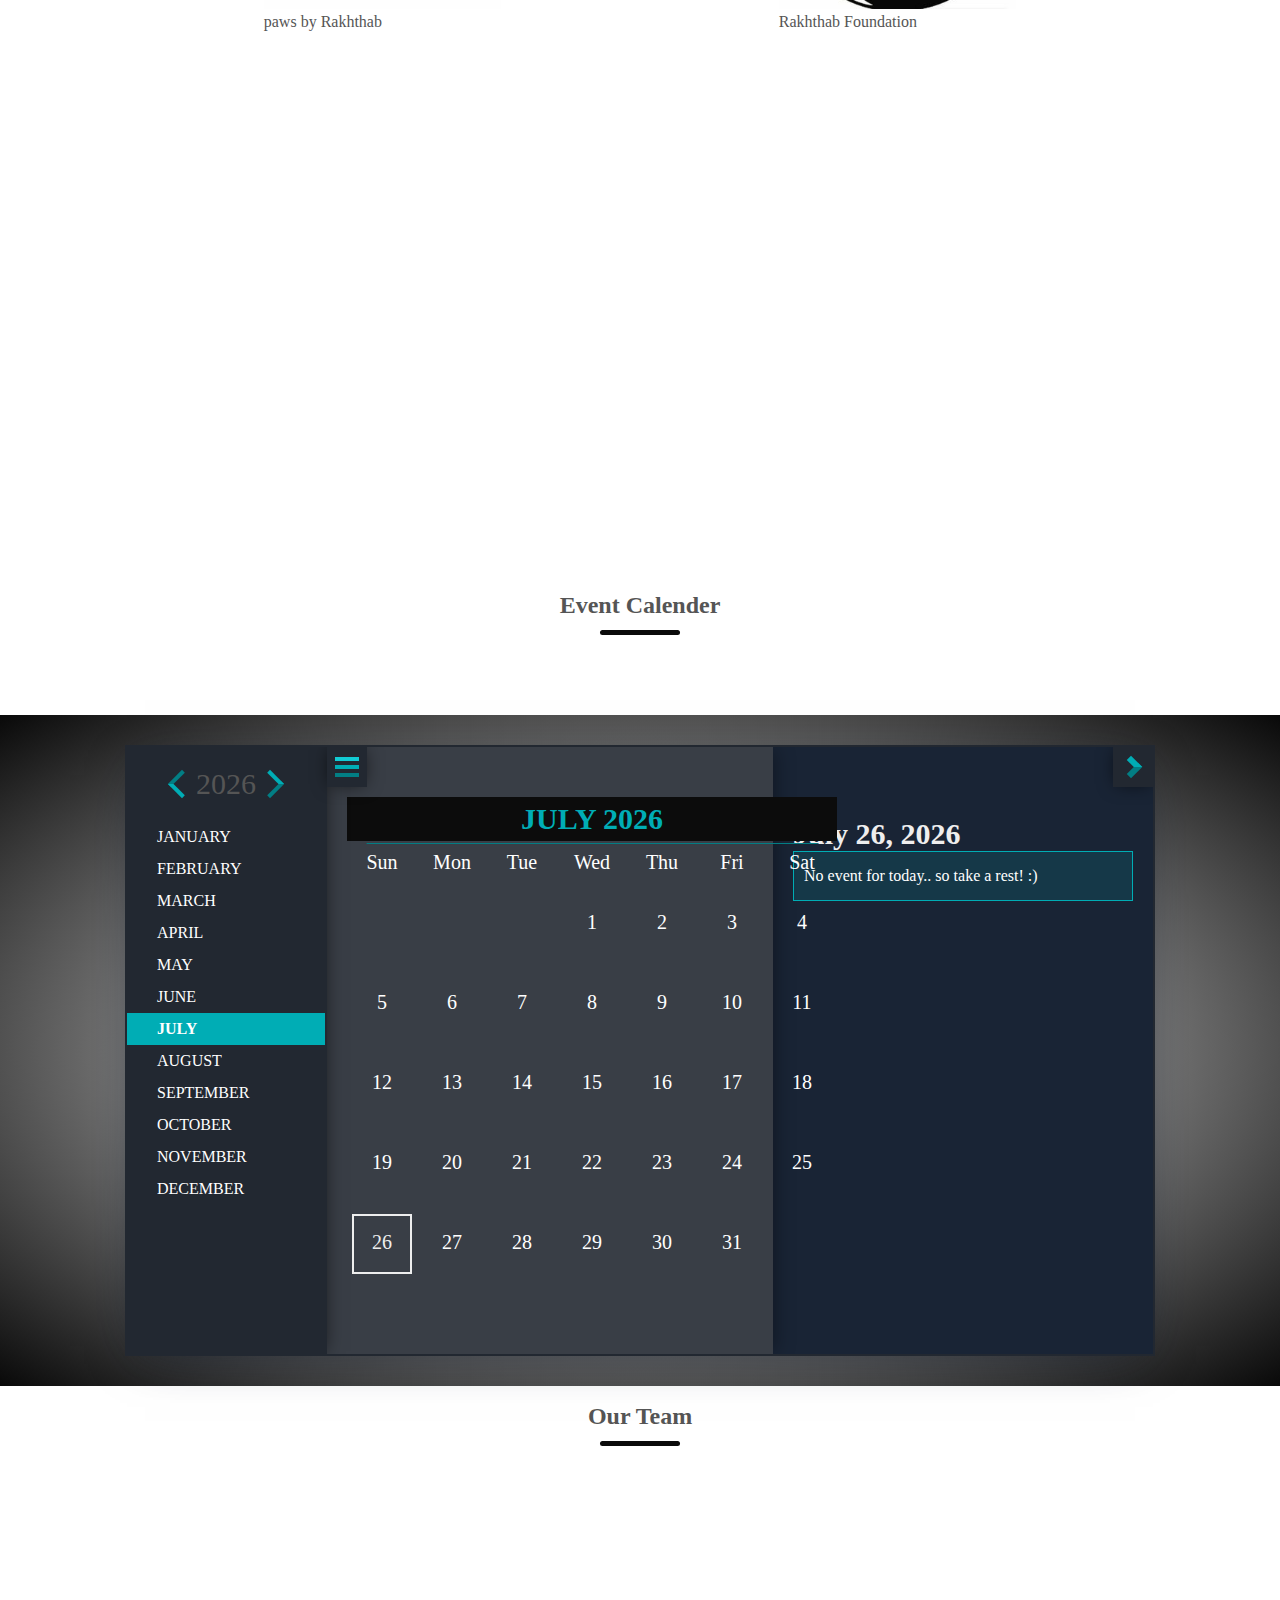
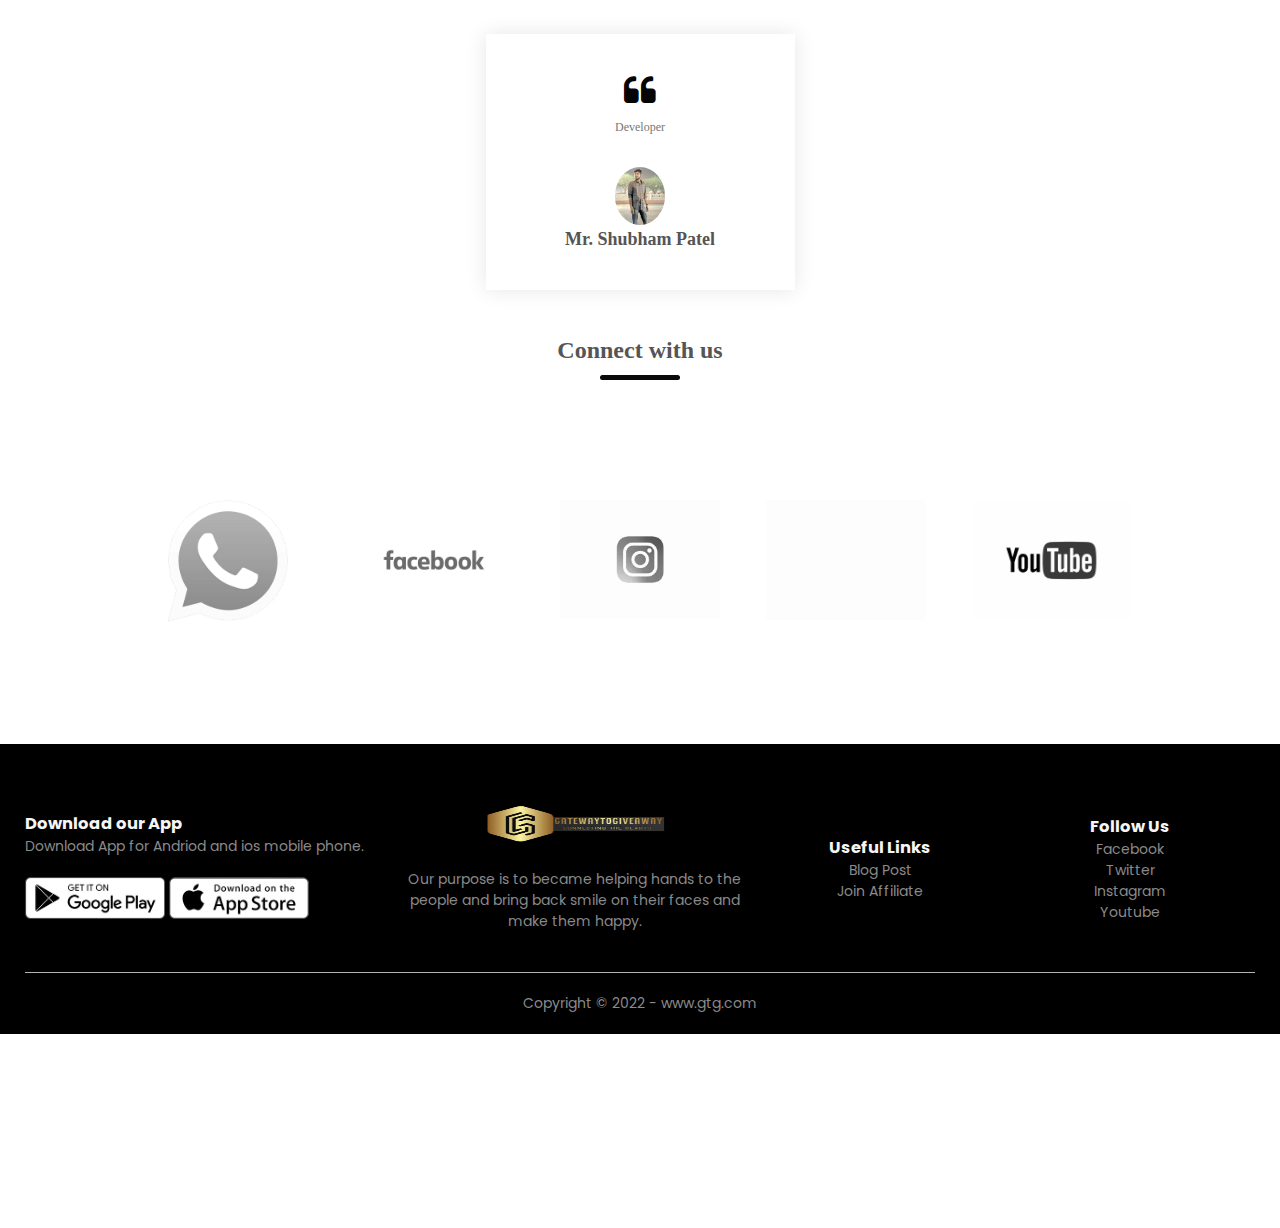
==== commit c90b9c0b: "Update index.html" ====
--- a/index.html
+++ b/index.html
@@ -127,23 +127,11 @@
     <div class="testimonial">
         <div class="small-container">
             <div class="row">
-            <div class="col-3">
+          
+                <div class="col-3">
                     <i class="fa fa-quote-left"></i>
                     <p>
-                      With the guidance of beloved sir we are making this project to make change in the society 
-                        to bring the smile on the faces of needy people.
-                    </p>
-                    <div class="rating">
-                       
-                    </div>
-                    <img src="images/guide.jpeg" alt="">
-                    <h3>Mr. Satyam Dubey</h3>
-                </div>
-                <br>
-                <div class="col-3">
-                    <i class="fa fa-quote-left"></i>
-                    <p>
-                       Back-end Developer & serverside developer
+                       Developer
                     </p>
                     <div class="rating">
                        
@@ -151,28 +139,8 @@
                     <img src="images/shubh.jpg" alt="">
                     <h3>Mr. Shubham Patel</h3>
                 </div>
-                <div class="col-3">
-                    <i class="fa fa-quote-left"></i>
-                    <p>
-                        Front-end developer
-                    </p>
-                    <div class="rating">
-                        
-                    </div>
-                    <img src="images/shar.jpg" alt="">
-                    <h3>Mr. Shariq Shamim</h3>
-                </div>
-                <div class="col-3">
-                    <i class="fa fa-quote-left"></i>
-                    <p>
-                       Server-side and Backend developer 
-                    </p>
-                    <div class="rating">
-                       
-                    </div>
-                    <img src="images/sarth.jpg" alt="">
-                    <h3>Mr. Sarthak Srivastava</h3>
-                </div>
+               
+               
             </div>
         </div>
     </div>
